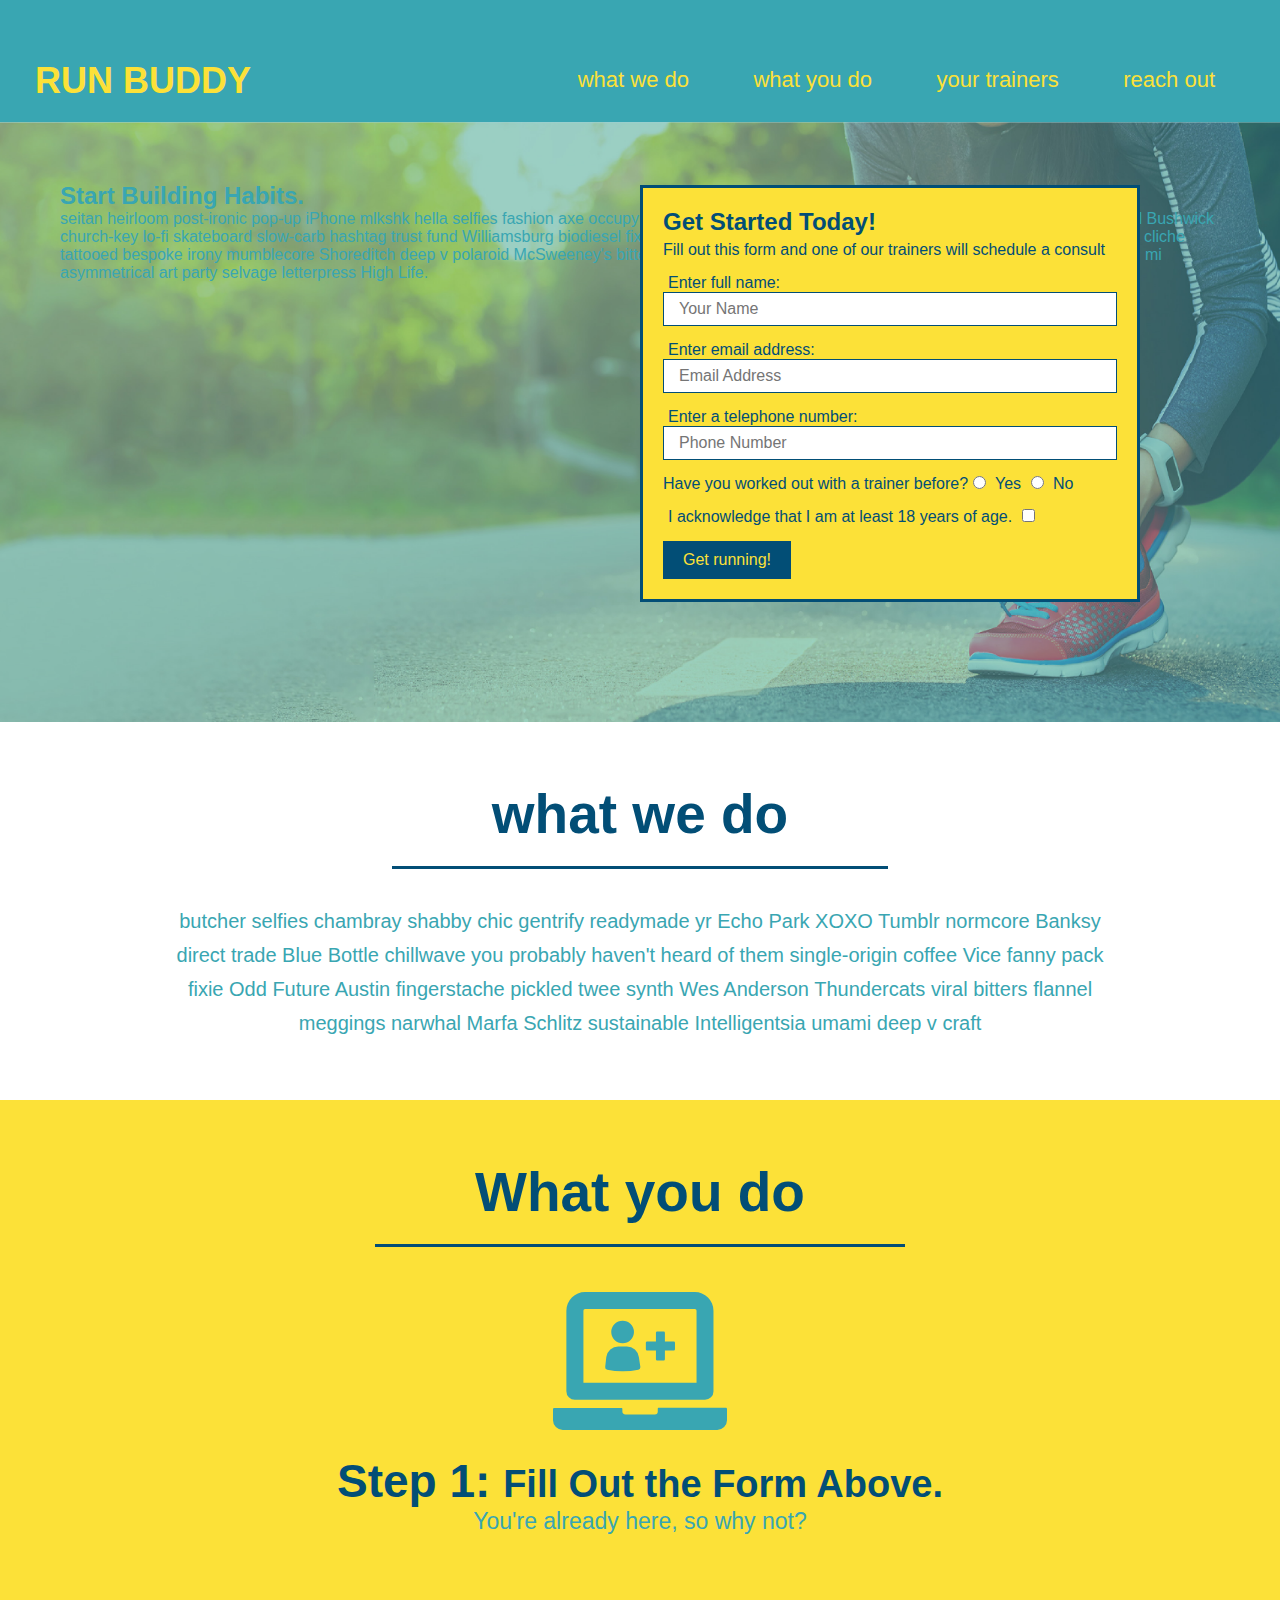
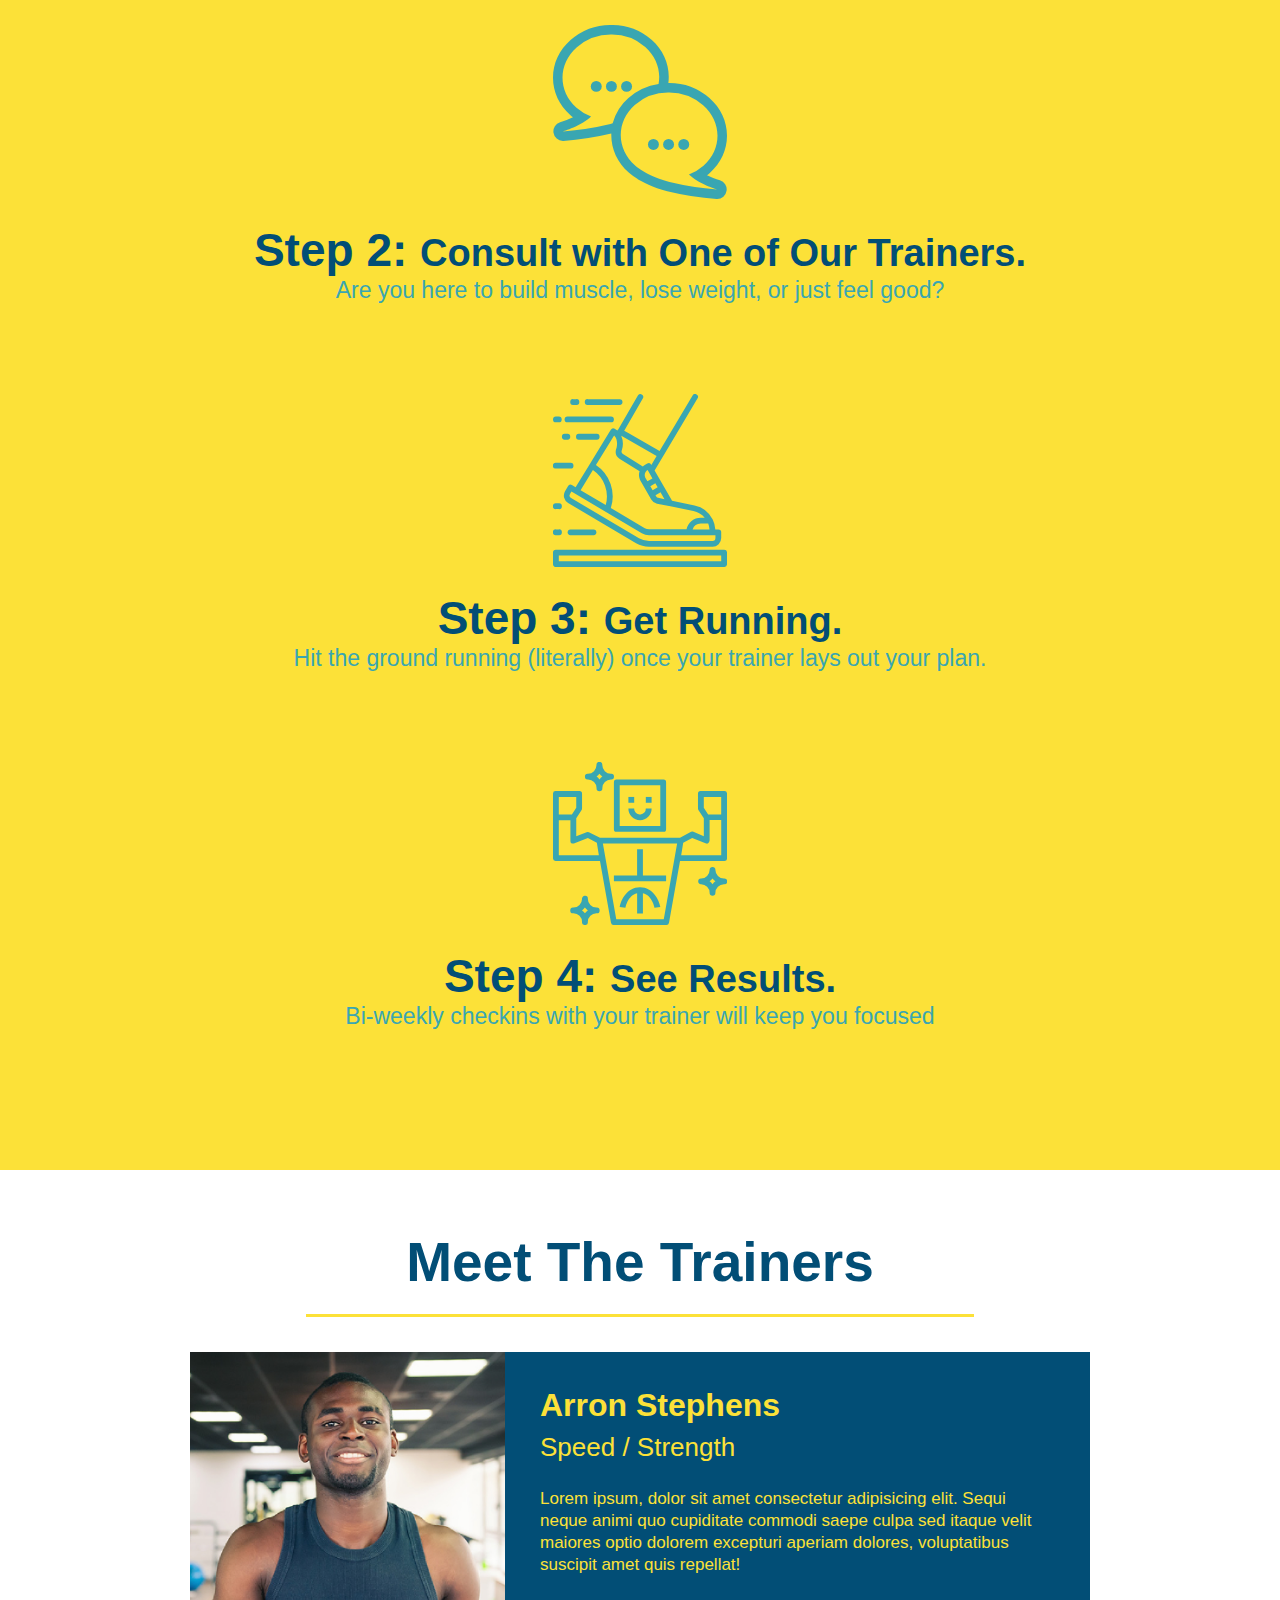
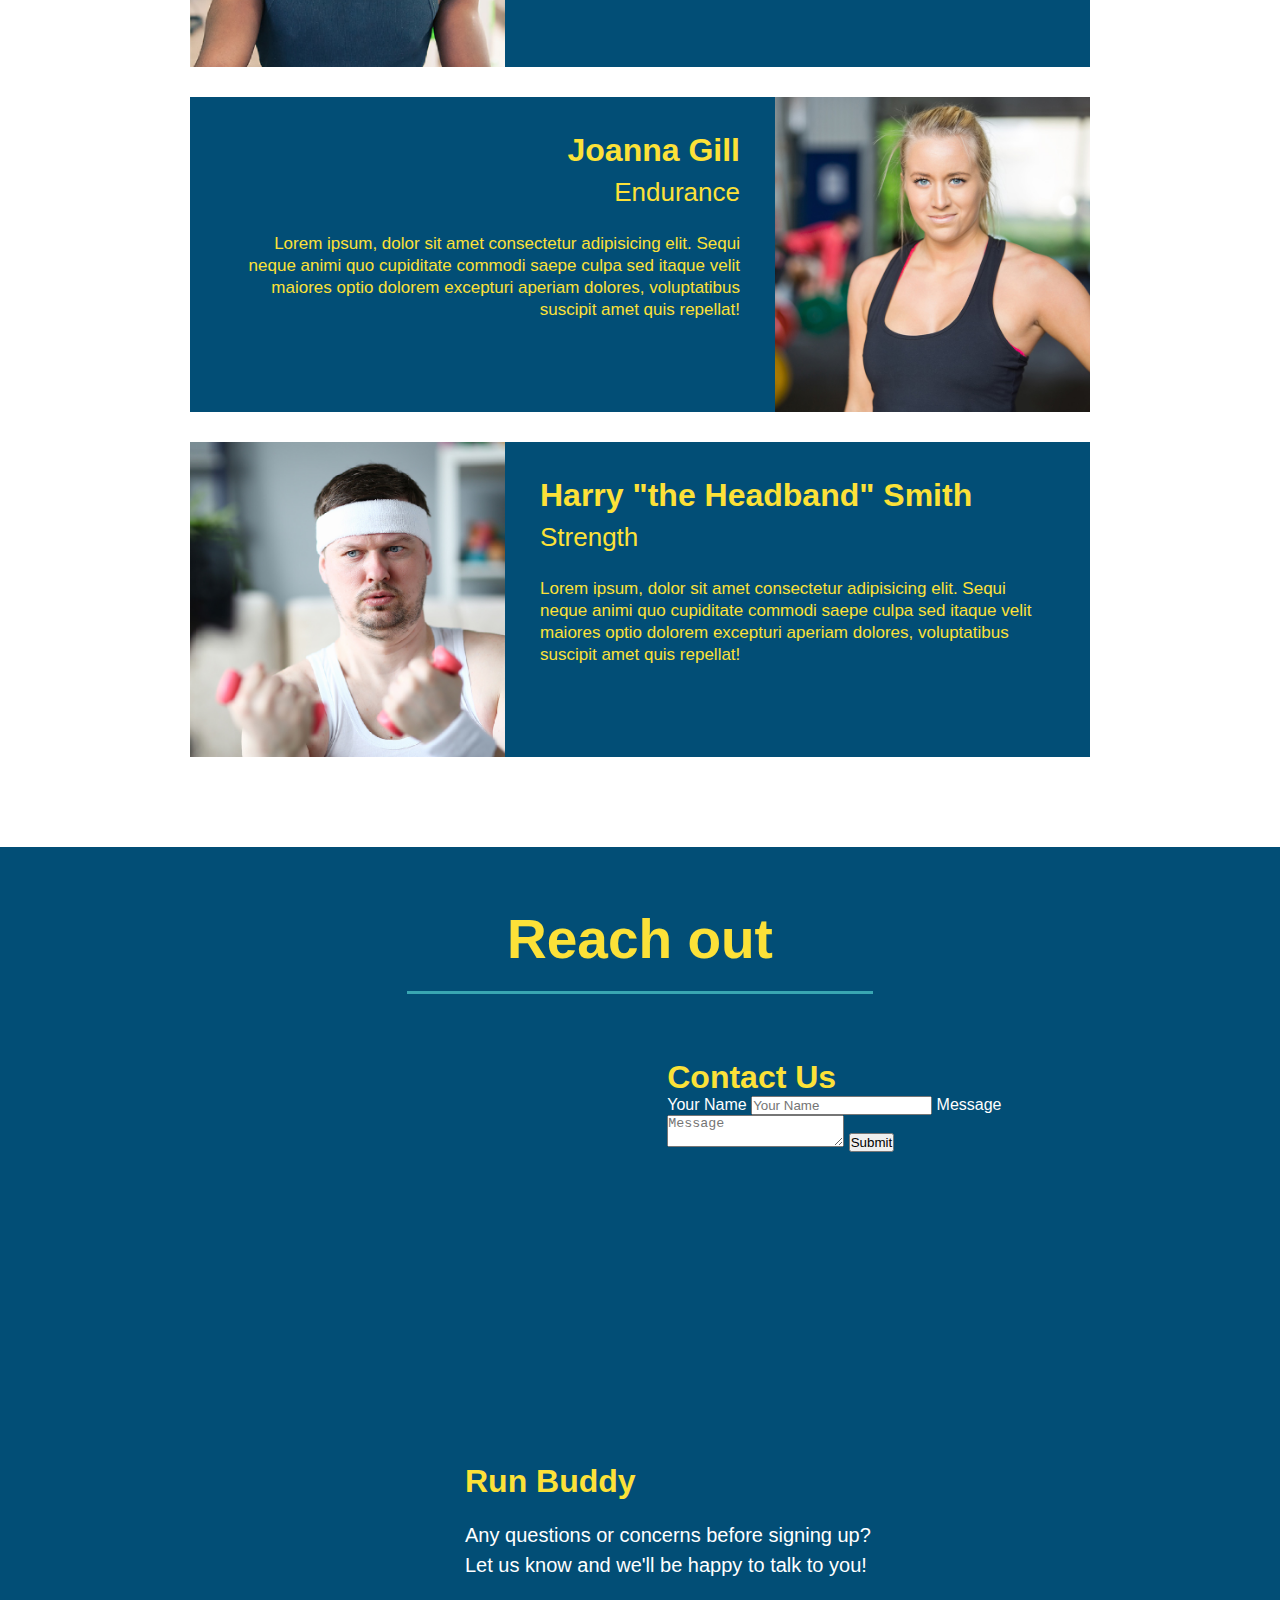
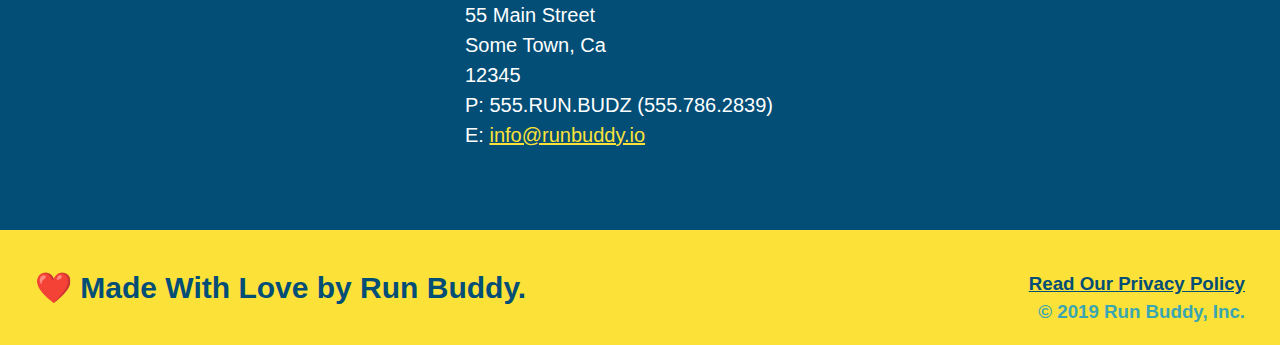
==== index.html @ bc2bbb68 "add contact form" ====
<!DOCTYPE html>
<html lang="en">
 <head>
  <meta charset="UTF-8" />
  <link rel="stylesheet" href="assets/style.css" />

  <header>
  <title>Run Buddy</title>

</header>

</head>
<body>
    
    <header>
<h1>
    <a href="/">RUN BUDDY </a>
</h1>
   <nav>
       <ul>
           <li>
               <a href="#what-we-do">what we do</a>
               </li>
               <li>
                   <a href="#what-you-do">what you do</a>
                 </li>

                 <li>
                     <a href="#your-trainers">your trainers</a>
                       </li>  
                <li>
                    <a href="#reach-out">reach out</a>
                </li>       
       </ul>    
   </nav>
     </header>
     <section class="hero">
      <div class="hero-cta">
        <h2>Start Building Habits.</h2>
        <p>
          seitan heirloom post-ironic pop-up iPhone mlkshk hella selfies fashion axe occupy readymade put a bird on it messenger bag Wes Anderson Schlitz plaid Bushwick church-key lo-fi skateboard slow-carb hashtag trust fund Williamsburg biodiesel fixie farm-to-table 8-bit banjo XOXO Banksy chillwave bicycle rights retro cliche tattooed bespoke irony mumblecore Shoreditch deep v polaroid McSweeney's bitters cray gentrify tofu Marfa you probably haven't heard of them yr banh mi asymmetrical art party selvage letterpress High Life.
        </p>
      </div>

        <div class="hero-form">

            <h2>Get Started Today!</h2>
            <p>Fill out this form and one of our trainers will schedule a consult</p>
            <form>
                <label for="name">Enter full name:</label>
                <input type="text" placeholder="Your Name" name="name" id="name" class="form-input" />
            
            
                <label for="email">Enter email address:</label>
                <input type="text" placeholder="Email Address" name="email" id="email"  class="form-input"/>
            
            
                <label for="phone">Enter a telephone number:</label>
                <input type="text" placeholder="Phone Number" name="phone" id="phone" class="form-input"/>

                <p >
                    Have you worked out with a trainer before?
                    <input type="radio" name="trainer-confirm" id="trainer-yes" />
                    <label for="trainer-yes">Yes</label>
                    <input type="radio" name="trainer-confirm" id="trainer-no" />
                    <label for="trainer-no">No</label>
                  </p>
                  <p>
         <label for="checkbox" >
                      I acknowledge that I am at least 18 years of age.
                    </label>
         <input type="checkbox" name="age-confirm" id="checkbox" />
                  </p>
         <button type="submit">
                    Get running!
                  </button>
            </form>
        </div>
    </section>

  
<section id="what-we-do" class="intro">
<h2 class="section-title primary border"> what we do </h2>
<p>
    butcher selfies chambray shabby chic gentrify readymade yr Echo Park XOXO Tumblr normcore Banksy direct trade Blue Bottle chillwave you probably haven't heard of them single-origin coffee Vice fanny pack fixie Odd Future Austin fingerstache pickled twee synth Wes Anderson Thundercats viral bitters flannel meggings narwhal Marfa Schlitz sustainable Intelligentsia umami deep v craft
</p>
</section>

<section id="what-you-do" class="steps">
    <h2 class="section-title secondary border"> What you do </h2>
    
    <div>
        <img src="./assets/images/step-1.svg" alt="" />
        <h3>Step 1: <span> Fill Out the Form Above.</span></h3>
        <p>You're already here, so why not?</p>
      </div>

      <div>
        <img src="./assets/images/step-2.svg" alt="" />
        <h3>Step 2: <span>Consult with One of Our Trainers.</span></h3>
        <p>Are you here to build muscle, lose weight, or just feel good?</p>
      </div>

      <div>
        <img src="./assets/images/step-3.svg" alt="" />
        <h3>Step 3: <span>Get Running.</span></h3>
        <p>Hit the ground running (literally) once your trainer lays out your plan.</p>
      </div>


  <div>
       <img src="./assets/images/step-4.svg" alt="" />
    <h3>Step 4: <span>See Results.</span></h3>
    <p>Bi-weekly checkins with your trainer will keep you focused</p>
  </div>
</section>


<section id="your-trainers" class="trainers">
    
    
    <h2 class="section-title primary-border">
        Meet The Trainers
    </h2>
    <article class="trainer">
        <img src="./assets/images/trainer-1.jpg" alt="Arron Stephens in his workout clothes, ready to pump iron" />

        <div class="trainer-bio text-left">
          <h3>Arron Stephens</h3>
          <h4>Speed / Strength</h4>
          <p>
            Lorem ipsum, dolor sit amet consectetur adipisicing elit. Sequi neque animi quo cupiditate commodi saepe culpa sed
            itaque velit maiores optio dolorem excepturi aperiam dolores, voluptatibus suscipit amet quis repellat!
          </p>
          </div>
          </article>

            <article class="trainer">
                <div class="trainer-bio text-right">
                  <h3>Joanna Gill</h3>
                  <h4>Endurance</h4>
                  <p>
                    Lorem ipsum, dolor sit amet consectetur adipisicing elit. Sequi neque animi quo cupiditate commodi saepe culpa sed
                    itaque velit maiores optio dolorem excepturi aperiam dolores, voluptatibus suscipit amet quis repellat!
                  </p>
                </div>
                <img src="./assets/images/trainer-2.jpg" alt="Joanna Gill cooling off after a workout" />
              </article>
              
            
              <article class="trainer">
                <img src="./assets/images/trainer-3.jpg" alt="Harry Smith wearing a headband and lifting comically small pink weights" />
                <div class="trainer-bio text-left">
                  <h3>Harry "the Headband" Smith</h3>
                  <h4>Strength</h4>
                  <p>
                    Lorem ipsum, dolor sit amet consectetur adipisicing elit. Sequi neque animi quo cupiditate commodi saepe culpa sed
                    itaque velit maiores optio dolorem excepturi aperiam dolores, voluptatibus suscipit amet quis repellat!
                  </p>
                  </div>
        
      </article>
</section>

<section id="reach-out" class="contact">
    <h2 class="section-title secondary-border">Reach out</h2>
        <div class="contact-info" >
   <iframe src="https://www.google.com/maps/embed?pb=!1m18!1m12!1m3!1d3372.7063864595375!2d-111.01045978504767!3d32.29287111582046!2m3!1f0!2f0!3f0!3m2!1i1024!2i768!4f13.1!3m3!1m2!1s0x86d6747a9bb03583%3A0x97a5b9256361f676!2s1942%20W%20Katie%20Ln%2C%20Tucson%2C%20AZ%2085705!5e0!3m2!1sen!2sus!4v1643051842126!5m2!1sen!2sus" 




       width="600" 
       height="450" 
       style="border:0;" 
       allowfullscreen="" 
       loading="lazy">
    </iframe>
    <div class="contact-form">
      <h3>Contact Us</h3>
      <form>
         <label for="contact-name">Your Name</label>
         <input type="text" id="contact-name" placeholder="Your Name" />
    
         <label for="contact-message">Message</label>
         <textarea id="contact-message" placeholder="Message"></textarea>
    
         <button type="submit">Submit</button>
        </form>
        </div>


<div>
  <h3>Run Buddy</h3>
  <p>
    Any questions or concerns before signing up?
    <br />
    Let us know and we'll be happy to talk to you!
  </p>
  <address>
    55 Main Street <br/>
    Some Town, Ca <br/>
    12345<br />
    P: 555.RUN.BUDZ (555.786.2839)<br/>
    E: <a href="mailto:info@runbuddy.io">info@runbuddy.io</a>
  </address>
</div>
      </div>
    
</section>

<footer>
    <h3>
        <div>
            <a href="./privacy-policy.html">Read Our Privacy Policy</a><br />
            &copy; 2019 Run Buddy, Inc.
          </div> 
          </h3>
          <h2>
        ❤️ Made With Love by Run Buddy.
        </h2>
</footer>
</body>
</html>
---- assets/style.css ----
* {
  margin: 0;
  padding: 0;
  box-sizing: border-box;
}
  
  
  body {
    
    color: #39a6b2;
    font-family: Helvetica, Arial, sans-serif;
  }
  header {
    padding: 20px 35px;
    background-color: #39a6b2;
  }
  header h1 {
    font-weight: bold;
    font-size: 36px;
    color: #fce138;
    margin: 0;
    display: inline;

  }
  
  header a {
    color: #fce138;
  }
  header a {
    text-decoration: none;
    color: #fce138;
  }
  header nav {
    float: right;
    margin: 7px 0;
  }
  header nav ul li {
    display: inline;
  }
  header nav ul li a {
    margin: 0 30px;
    font-weight: lighter;
    font-size: 22px;
  }
  footer {
    background: #fce138;
    width: 100%;
    padding: 40px 35px;
  }
  footer h2 {
    display: inline;
    color: #024e76;
    font-size: 30px;
    margin: 0;
  }
  footer div {
    float: right;
    line-height: 1.5;
    text-align: right;
  }
  footer a {
    color: #024e76;
  }
  section {
    padding: 60px;
    
  }
  .hero {
    background-image: url("./images/hero-bg.jpeg");
    height: 600px;
    background-size: cover;
    background-position: center;
    position: relative;
  }
  .hero-form {
    background-color: #fce138;
    padding: 20px;
    width: 500px;
    color: #024e76;
    
    border-style: solid;
    border-width: 3px;
    border-color: #024e76;
    
  }

  .hero-form {
    border: 3px solid #024e76;
    background-color: #fce138;
    padding: 20px;
    width: 500px;
    color: #024e76;
    position: absolute;
    bottom: 120px;
    right: 140px;
   
  }

  .hero-form h3 {
    font-size: 24px;
    margin: 0;
  }
  
  .hero-form p {
    margin: 5px 0 15px 0;
  }
  .form-input {
    border: 1px solid #024e76;
    display: block;
    padding: 7px 15px;
    font-size: 16px;
    color: #024e76;
    width: 100%;
    margin-bottom: 15px;
  }
  .hero-form label {
    margin: 0 5px;
  }
  .hero-form button {
    color: #fce138;
    background-color: #024e76;
    border: none;
    padding: 10px 20px;
    font-size: 16px;
  }
.intro {
  text-align: center;
}
.section-title {
  font-size: 55px;
  color: #024e76;
  margin-bottom: 35px;
  padding: 0 100px 20px 100px;
  display: inline-block;
  border-bottom: 3px solid;
}

.primary-border {
  border-color: #fce138;
}

.secondary-border {
  border-color: #39a6b2;
}
.intro p {
  line-height: 1.7;
  color: #39a6b2;
  width: 80%;
  font-size: 20px;
  margin: 0 auto;
}
.steps {
  text-align: center;
  background: #fce138;
}
.steps div {
  margin-bottom: 80px;
}

.steps img {
  width: 15%;
  margin: 10px 0;
}

.steps h3 {
  color: #024e76;
  font-size: 46px;
  margin-top: 10px;
}

.steps p {
  color: #39a6b2;
  font-size: 23px;
}
.steps span {
  font-size: 38px;
}

.trainers {
  text-align: center;
}

.trainer {
  width: 900px;
  margin: 0 auto 30px auto;
  background: #024e76;
  color: #fce138;
  overflow: auto;
}
.trainer img {
  width: 35%;
  float: left;
}

.trainer-bio {
  padding: 35px;
  float: left;
  width: 65%;
}

.text-left {
  text-align: left;
}

.text-right {
  text-align: right;
}
.trainer-bio h3 {
  font-size: 32px;
  margin-bottom: 8px;
}

.trainer-bio h4 {
  font-weight: lighter;
  font-size: 26px;
  margin-bottom: 25px;
}

.trainer-bio p {
  font-size: 17px;
  line-height: 1.3;
}
.contact {
  text-align: center;
  background: #024e76;
}
.contact h2 {
  color: #fce138;
}
.contact-info iframe {
  width: 400px;
  height: 400px;
}
.contact-info div {
  width: 410px;
  display: inline-block;
  vertical-align: top;
  text-align: left;
  margin: 30px 0 0 60px;
  color: white;
}




.contact-info h3 {
  color: #fce138;
  font-size: 32px;
}

.contact-info p, .contact-info address {
  margin: 20px 0;
  line-height: 1.5;
  font-size: 20px;
  font-style: normal;
}

.contact-info a {
  color: #fce138;
}
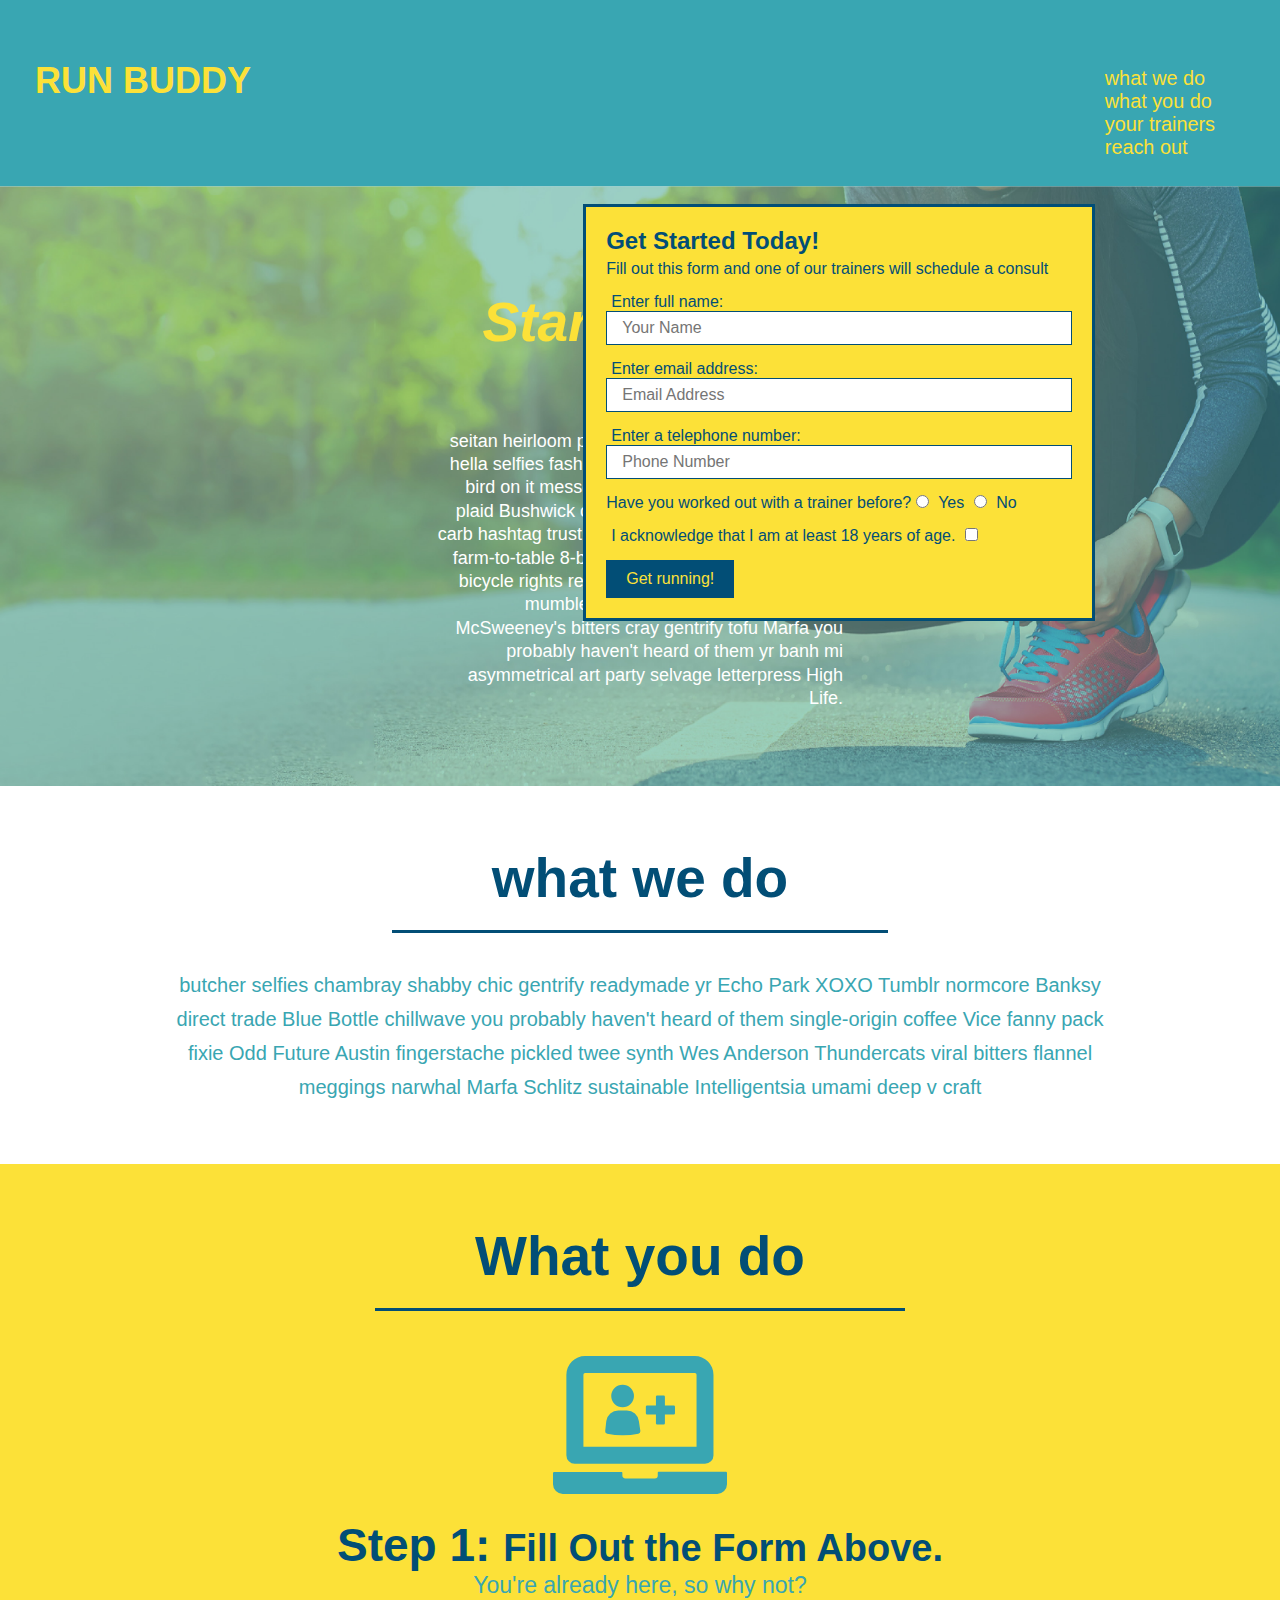
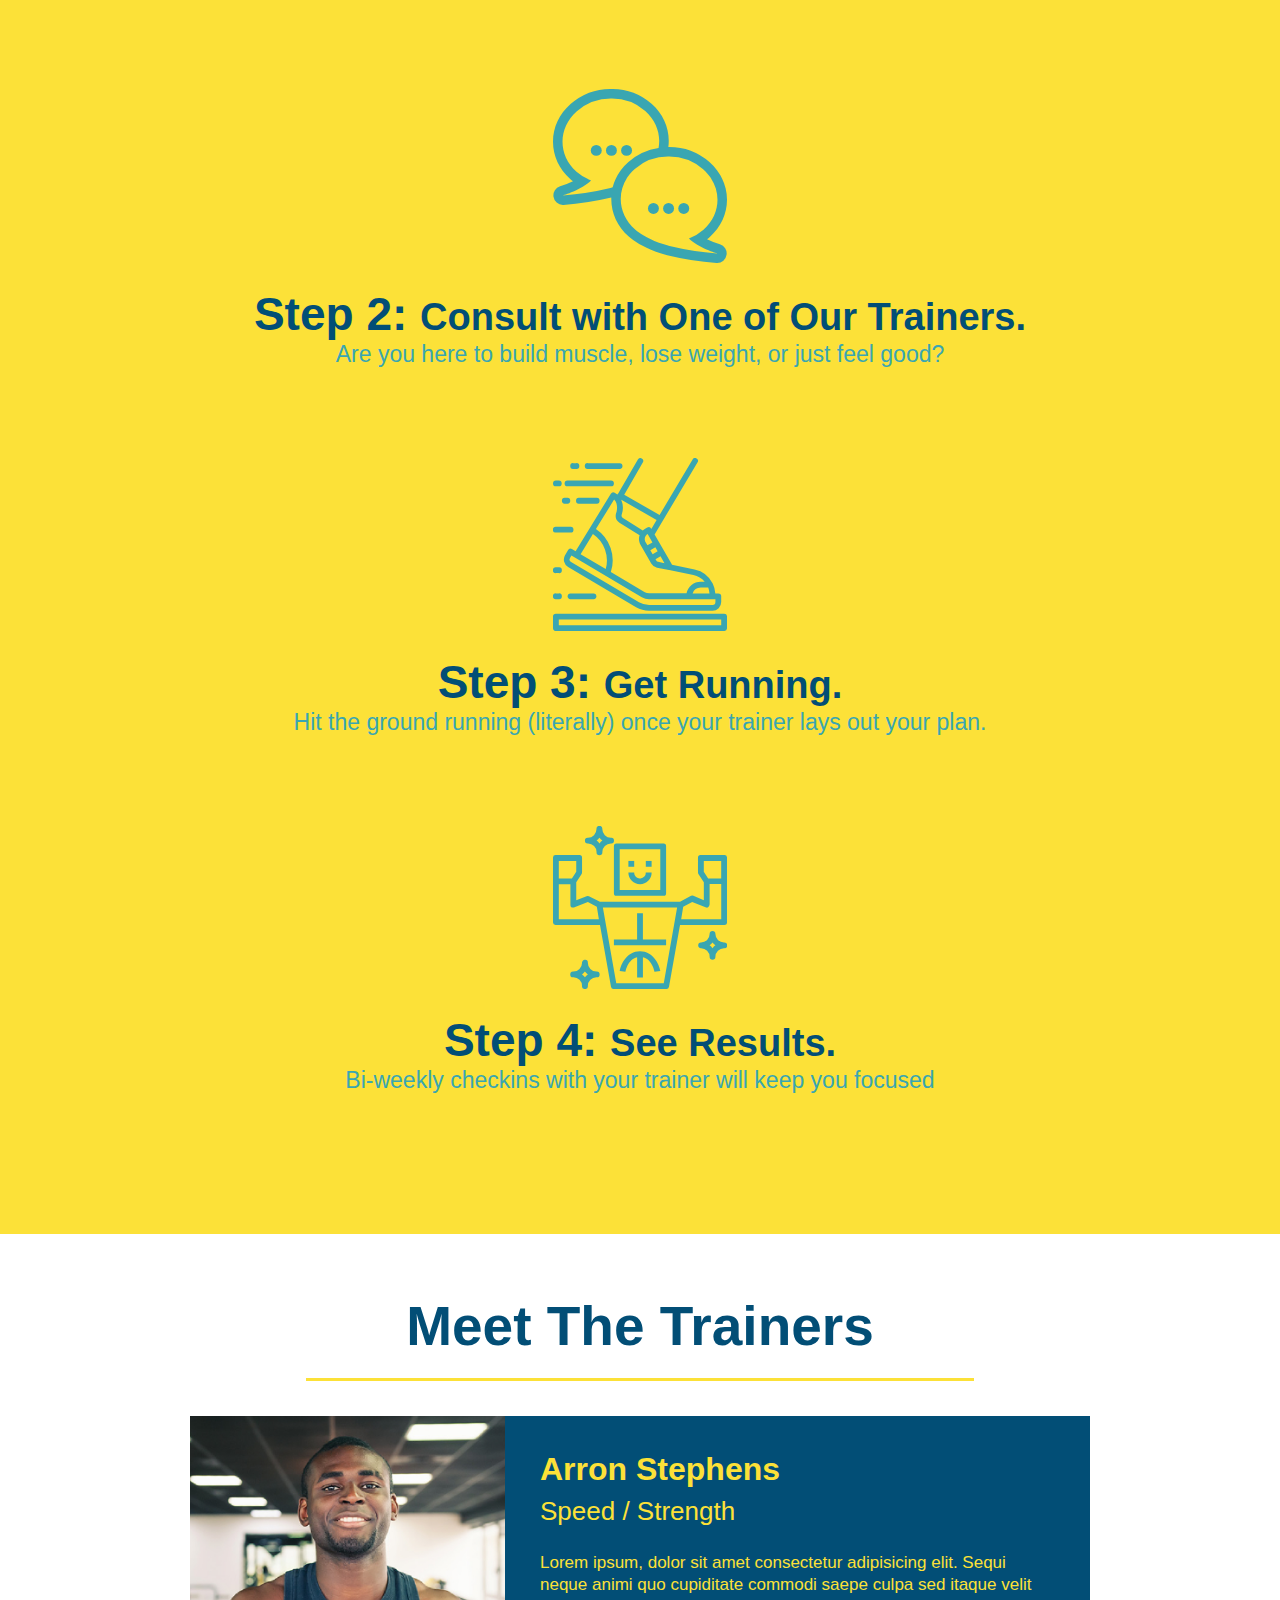
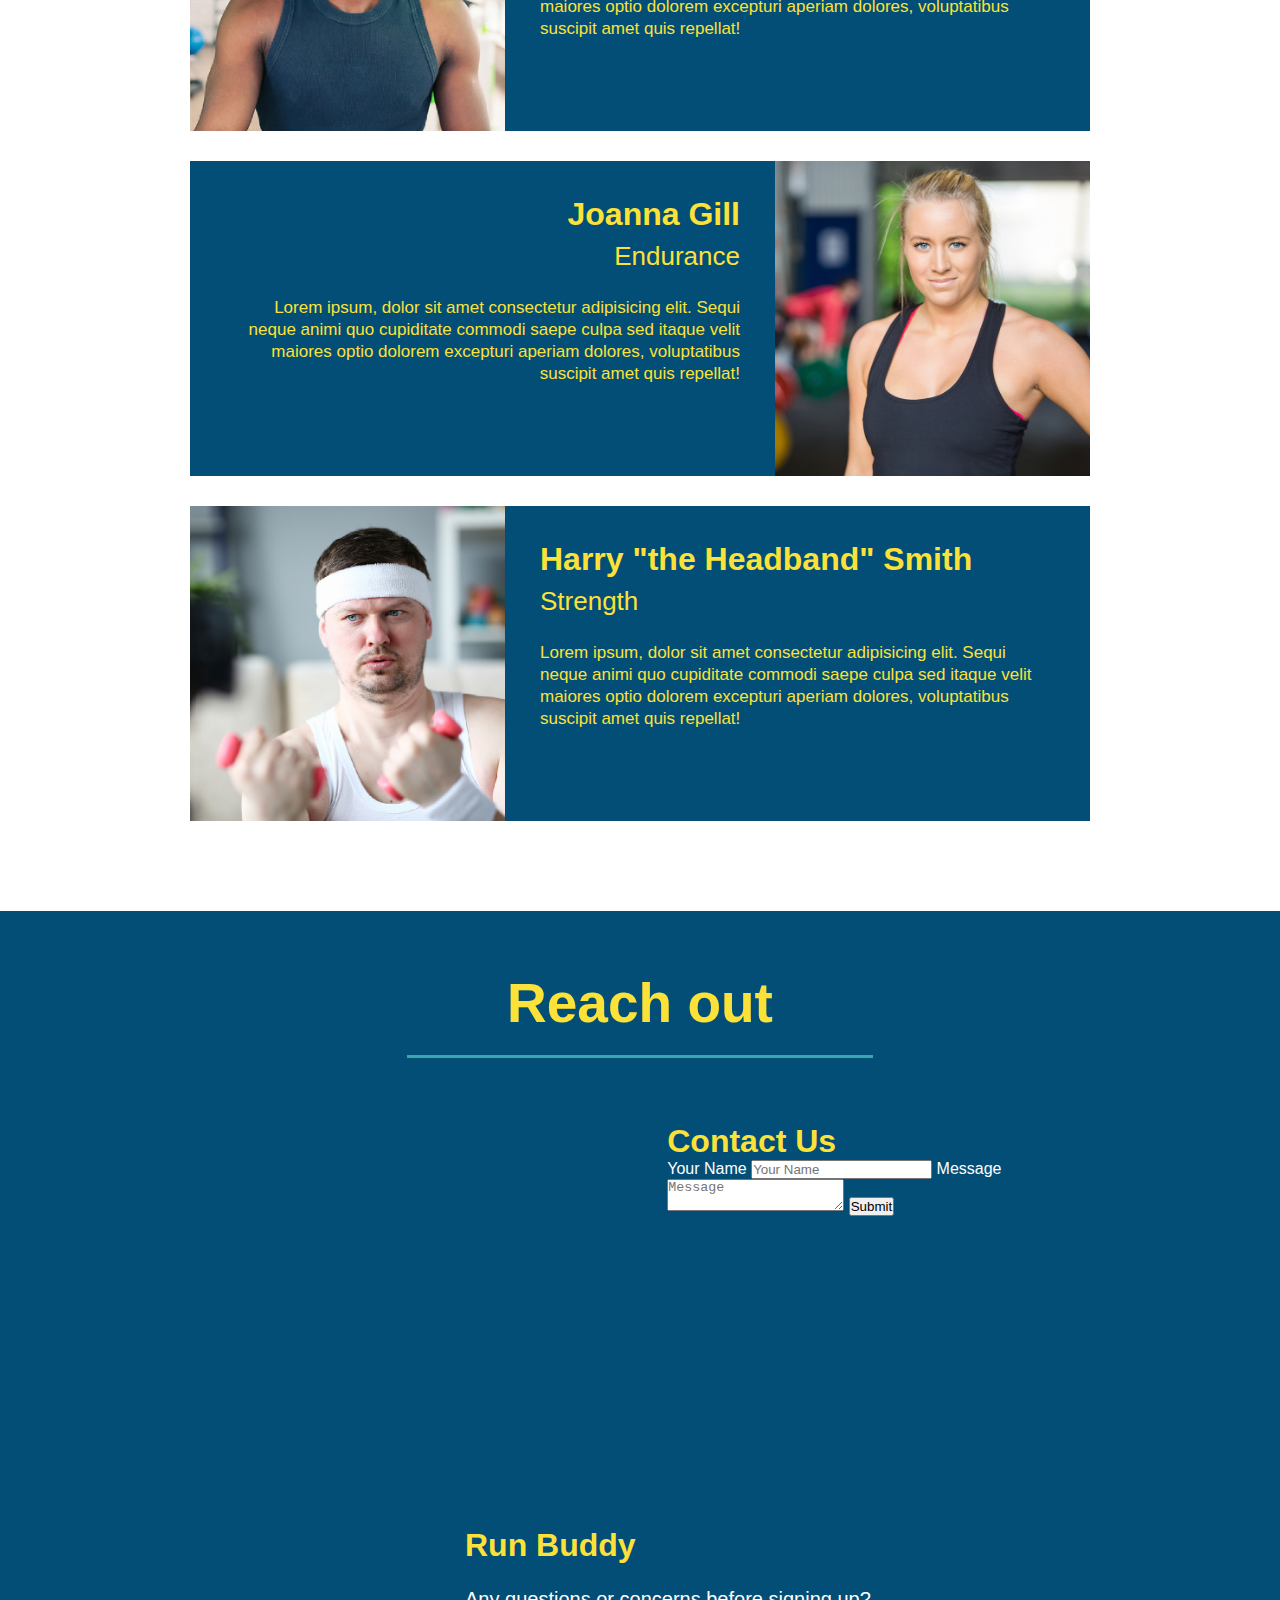
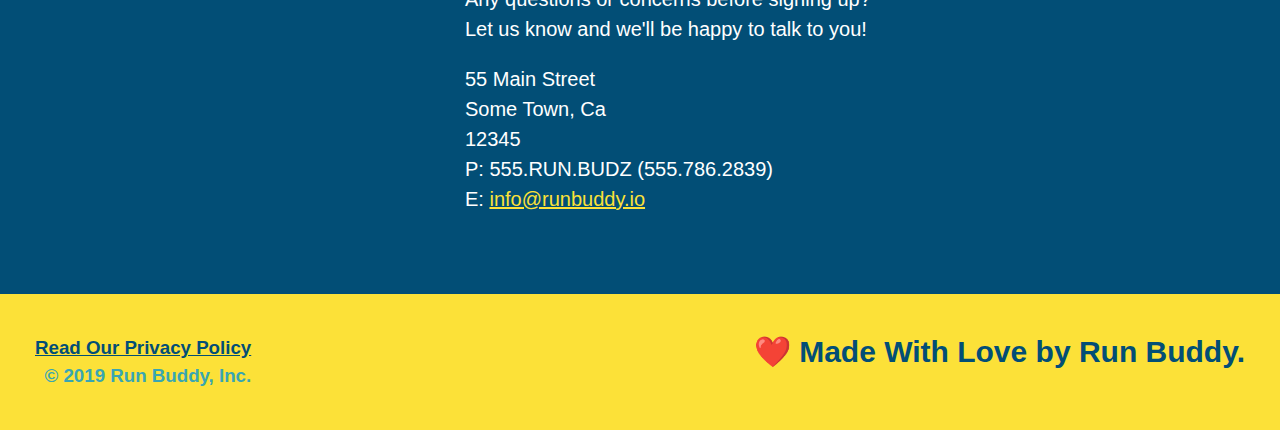
==== commit 86d464e7: "add flexbox to hero" ====
--- a/index.html
+++ b/index.html
@@ -33,6 +33,7 @@
                 </li>       
        </ul>    
    </nav>
+   
      </header>
      <section class="hero">
       <div class="hero-cta">
@@ -214,11 +215,12 @@
         <div>
             <a href="./privacy-policy.html">Read Our Privacy Policy</a><br />
             &copy; 2019 Run Buddy, Inc.
-          </div> 
+          
           </h3>
           <h2>
         ❤️ Made With Love by Run Buddy.
         </h2>
+      </div>
 </footer>
 </body>
 </html>
--- a/assets/style.css
+++ b/assets/style.css
@@ -11,15 +11,20 @@
     font-family: Helvetica, Arial, sans-serif;
   }
   header {
+    display: flex;
     padding: 20px 35px;
     background-color: #39a6b2;
+    justify-content: space-between;
+    flex-wrap: wrap;
+
+
   }
   header h1 {
+display: flex;
     font-weight: bold;
+    margin: 0;
     font-size: 36px;
     color: #fce138;
-    margin: 0;
-    display: inline;
 
   }
   
@@ -31,30 +36,38 @@
     color: #fce138;
   }
   header nav {
-    float: right;
     margin: 7px 0;
+  
   }
   header nav ul li {
-    display: inline;
+    display: flex;
+    flex-wrap: wrap;
+    justify-content: space-between;
+    align-items: center;
+    list-style: none;
+    
   }
   header nav ul li a {
     margin: 0 30px;
     font-weight: lighter;
-    font-size: 22px;
+    font-size: 1.55vw;
   }
   footer {
+    display: flex;
+    justify-content: space-between;
+    flex-wrap: wrap;
     background: #fce138;
     width: 100%;
     padding: 40px 35px;
   }
   footer h2 {
-    display: inline;
+
     color: #024e76;
     font-size: 30px;
     margin: 0;
   }
   footer div {
-    float: right;
+
     line-height: 1.5;
     text-align: right;
   }
@@ -66,6 +79,9 @@
     
   }
   .hero {
+    display: flex;
+    justify-content: center;
+    flex-wrap: wrap;
     background-image: url("./images/hero-bg.jpeg");
     height: 600px;
     background-size: cover;
@@ -88,7 +104,8 @@
     border: 3px solid #024e76;
     background-color: #fce138;
     padding: 20px;
-    width: 500px;
+    width: 40%;
+    margin: 3.5%;
     color: #024e76;
     position: absolute;
     bottom: 120px;
@@ -122,6 +139,21 @@
     border: none;
     padding: 10px 20px;
     font-size: 16px;
+  }
+
+
+  .hero-cta {
+    width: 35%;
+    text-align: right;
+    margin: 3.5%;
+    color: #fff;
+    font-size: 18px;
+    line-height: 1.3;
+  }
+  .hero-cta h2 {
+    font-style: italic;
+    font-size: 55px;
+    color: #fce138;
   }
 .intro {
   text-align: center;
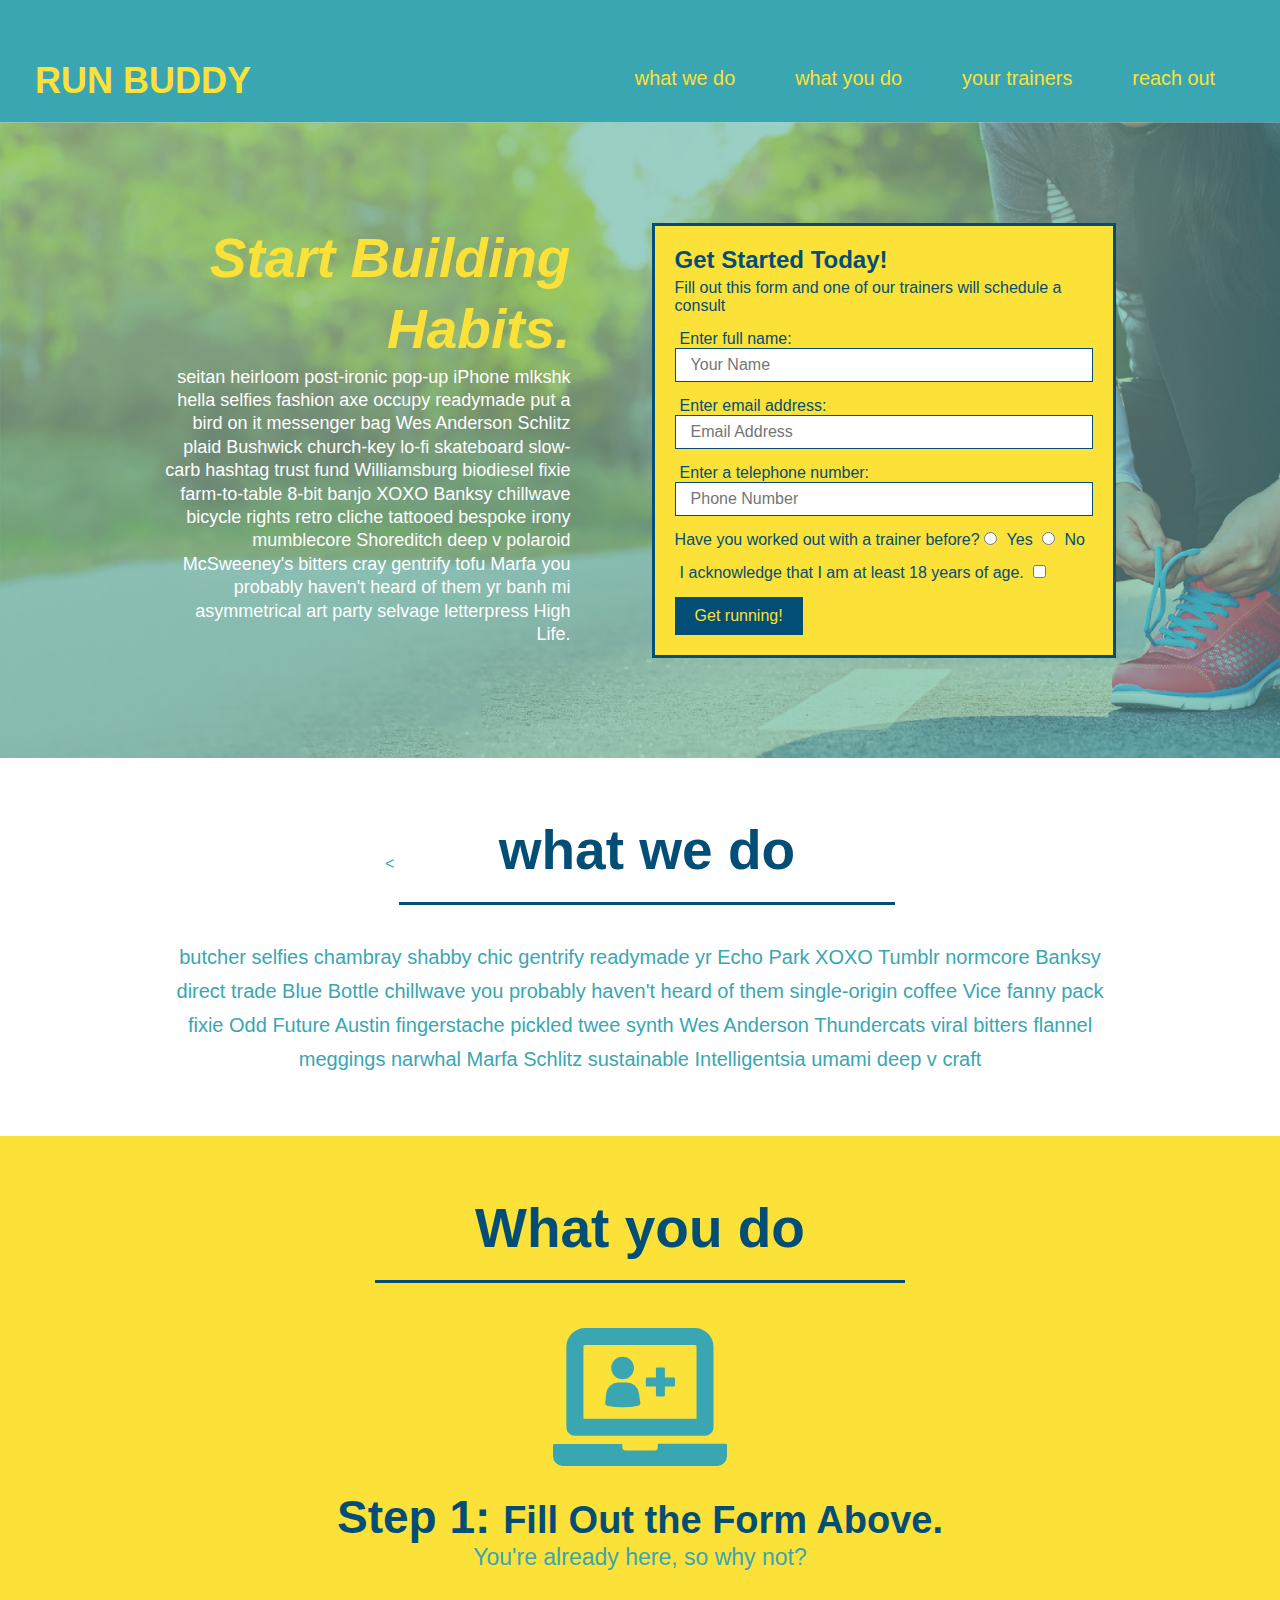
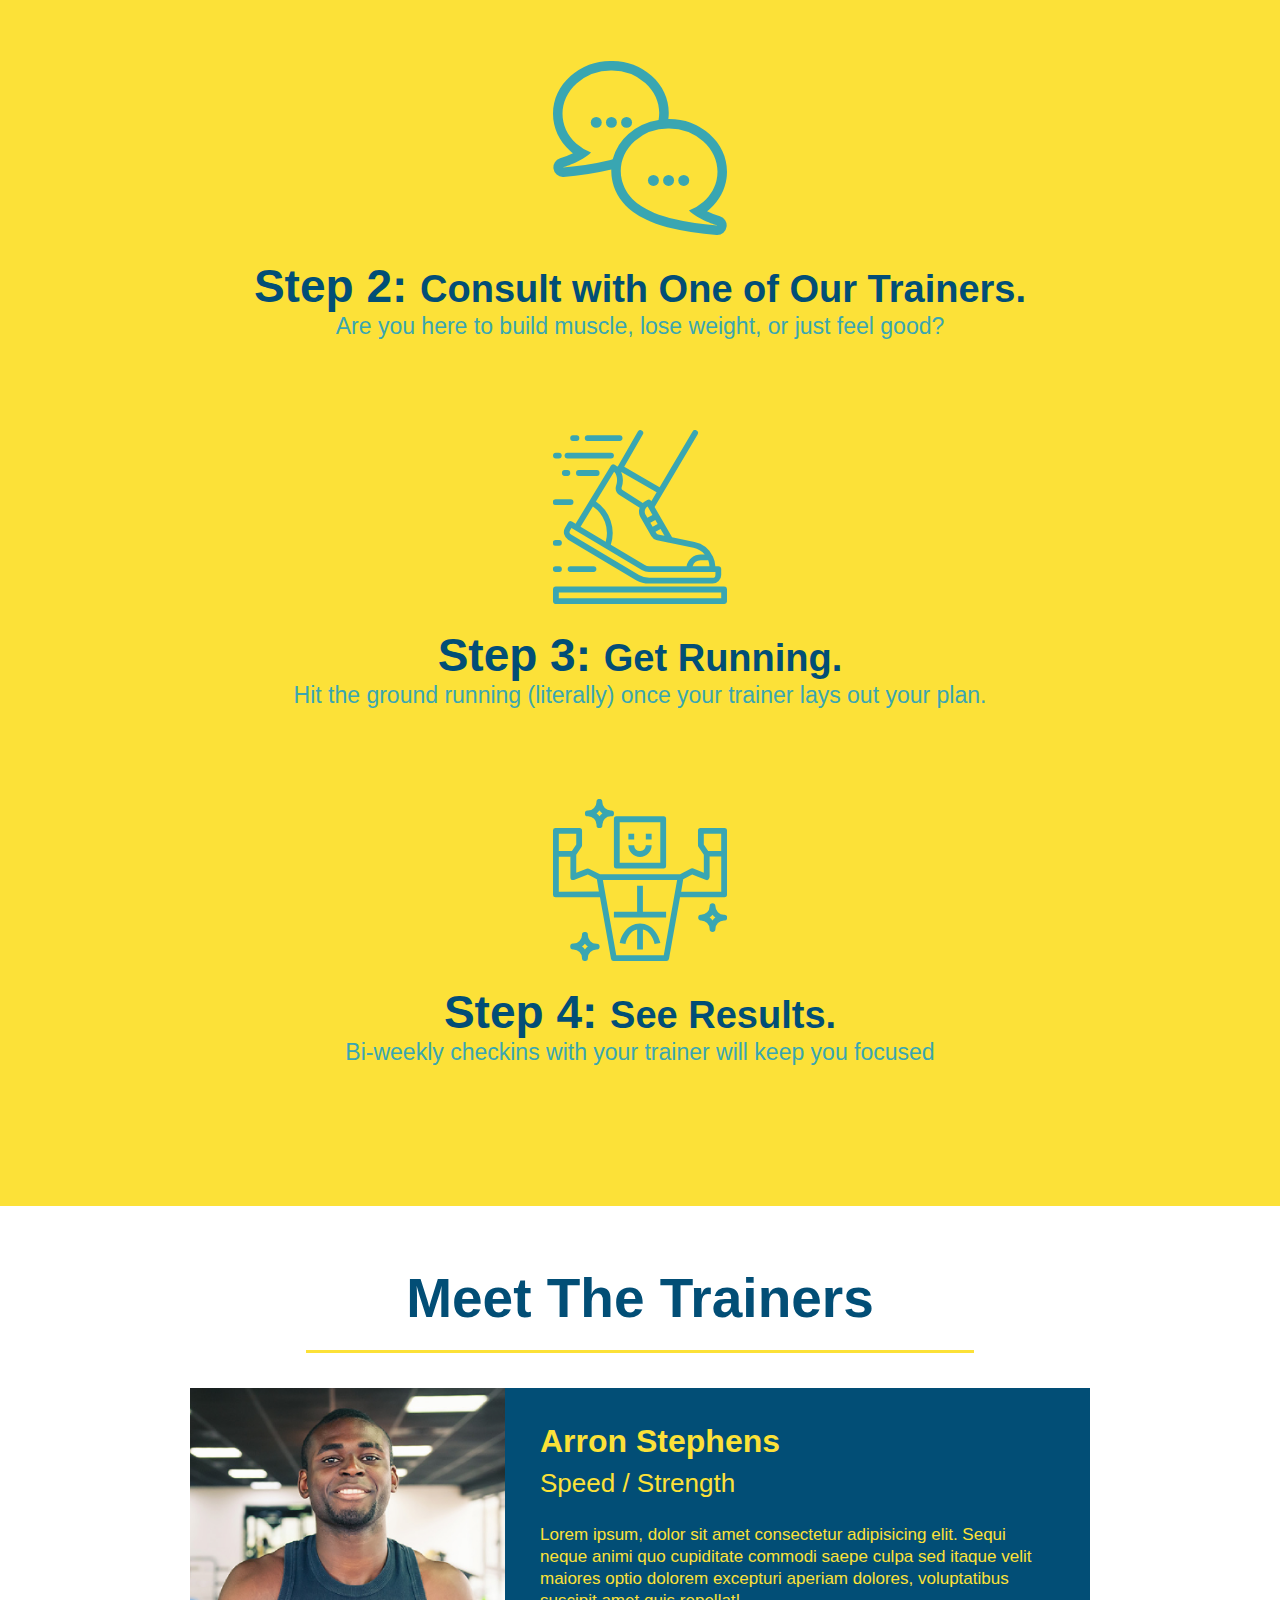
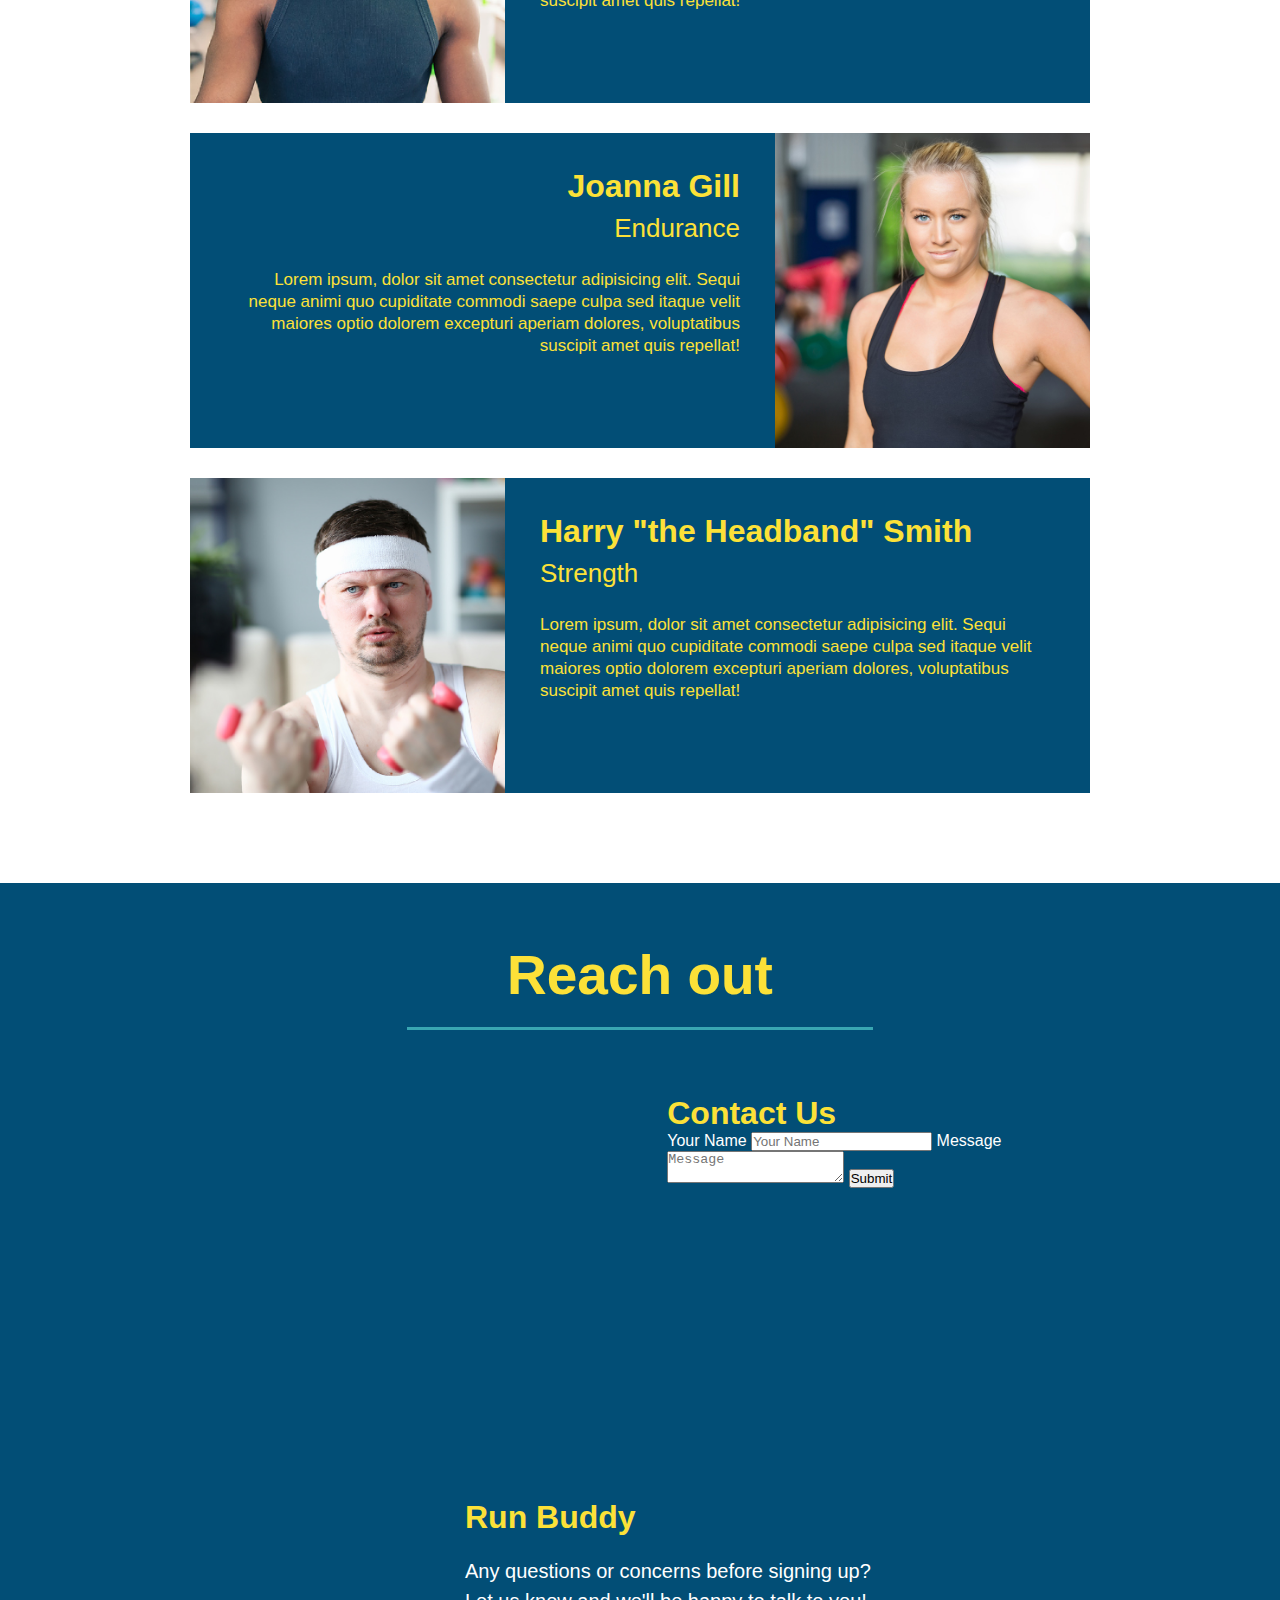
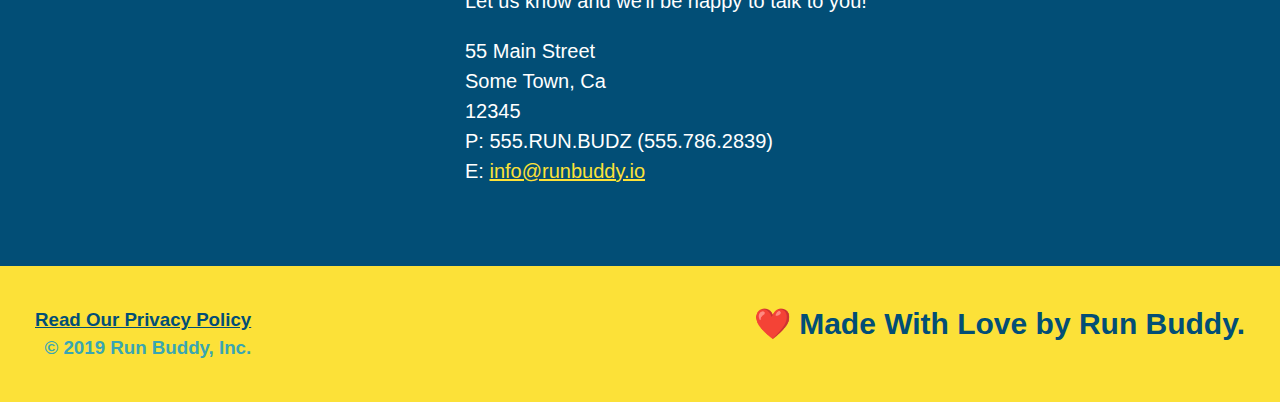
==== commit ac44e89c: "add flexbox to hero" ====
--- a/index.html
+++ b/index.html
@@ -81,7 +81,10 @@
 
   
 <section id="what-we-do" class="intro">
-<h2 class="section-title primary border"> what we do </h2>
+  <div class="flex-row"><
+<h2 class="section-title primary border"> what we do 
+</h2>
+</div>
 <p>
     butcher selfies chambray shabby chic gentrify readymade yr Echo Park XOXO Tumblr normcore Banksy direct trade Blue Bottle chillwave you probably haven't heard of them single-origin coffee Vice fanny pack fixie Odd Future Austin fingerstache pickled twee synth Wes Anderson Thundercats viral bitters flannel meggings narwhal Marfa Schlitz sustainable Intelligentsia umami deep v craft
 </p>
--- a/assets/style.css
+++ b/assets/style.css
@@ -20,7 +20,7 @@
 
   }
   header h1 {
-display: flex;
+
     font-weight: bold;
     margin: 0;
     font-size: 36px;
@@ -39,7 +39,7 @@
     margin: 7px 0;
   
   }
-  header nav ul li {
+  header nav ul {
     display: flex;
     flex-wrap: wrap;
     justify-content: space-between;
@@ -83,15 +83,13 @@
     justify-content: center;
     flex-wrap: wrap;
     background-image: url("./images/hero-bg.jpeg");
-    height: 600px;
     background-size: cover;
-    background-position: center;
-    position: relative;
+
   }
   .hero-form {
     background-color: #fce138;
     padding: 20px;
-    width: 500px;
+
     color: #024e76;
     
     border-style: solid;
@@ -104,12 +102,10 @@
     border: 3px solid #024e76;
     background-color: #fce138;
     padding: 20px;
-    width: 40%;
     margin: 3.5%;
     color: #024e76;
-    position: absolute;
-    bottom: 120px;
-    right: 140px;
+   width: 40%;
+   margin: 3.5%;
    
   }
 
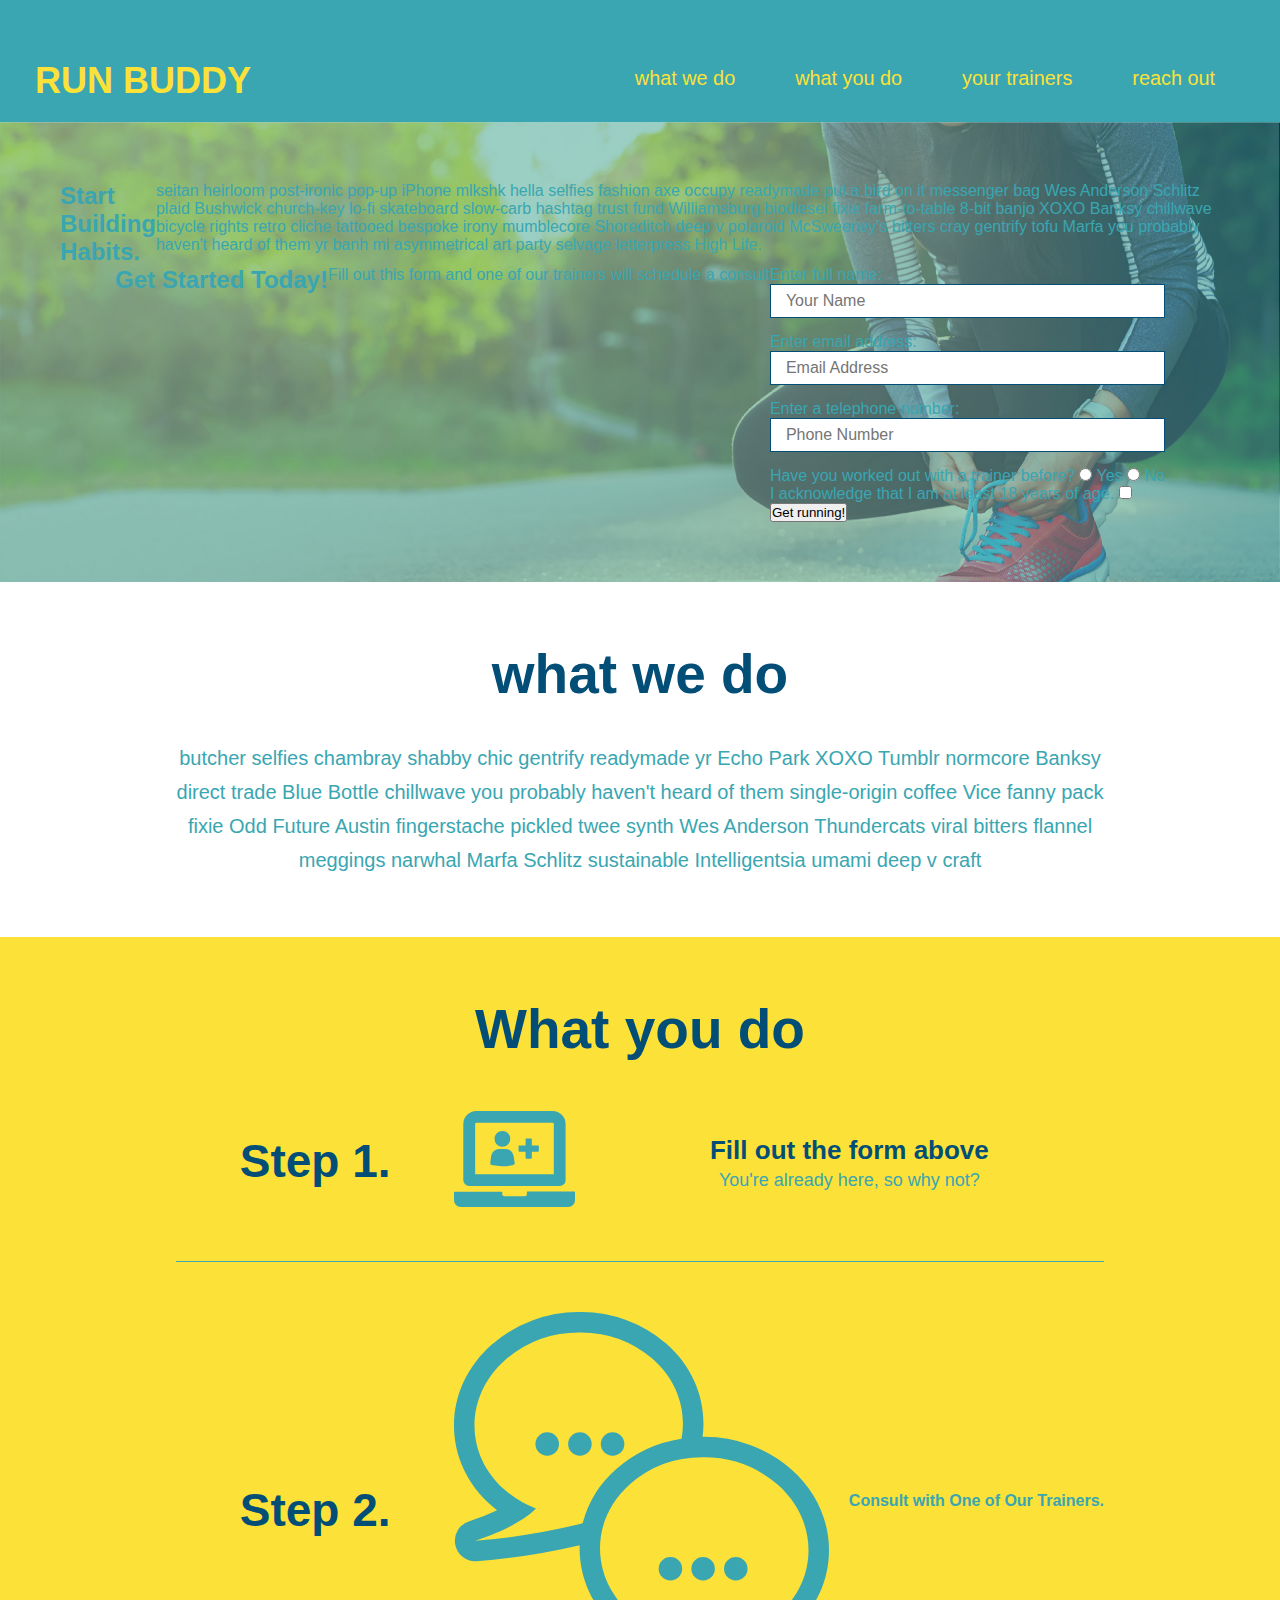
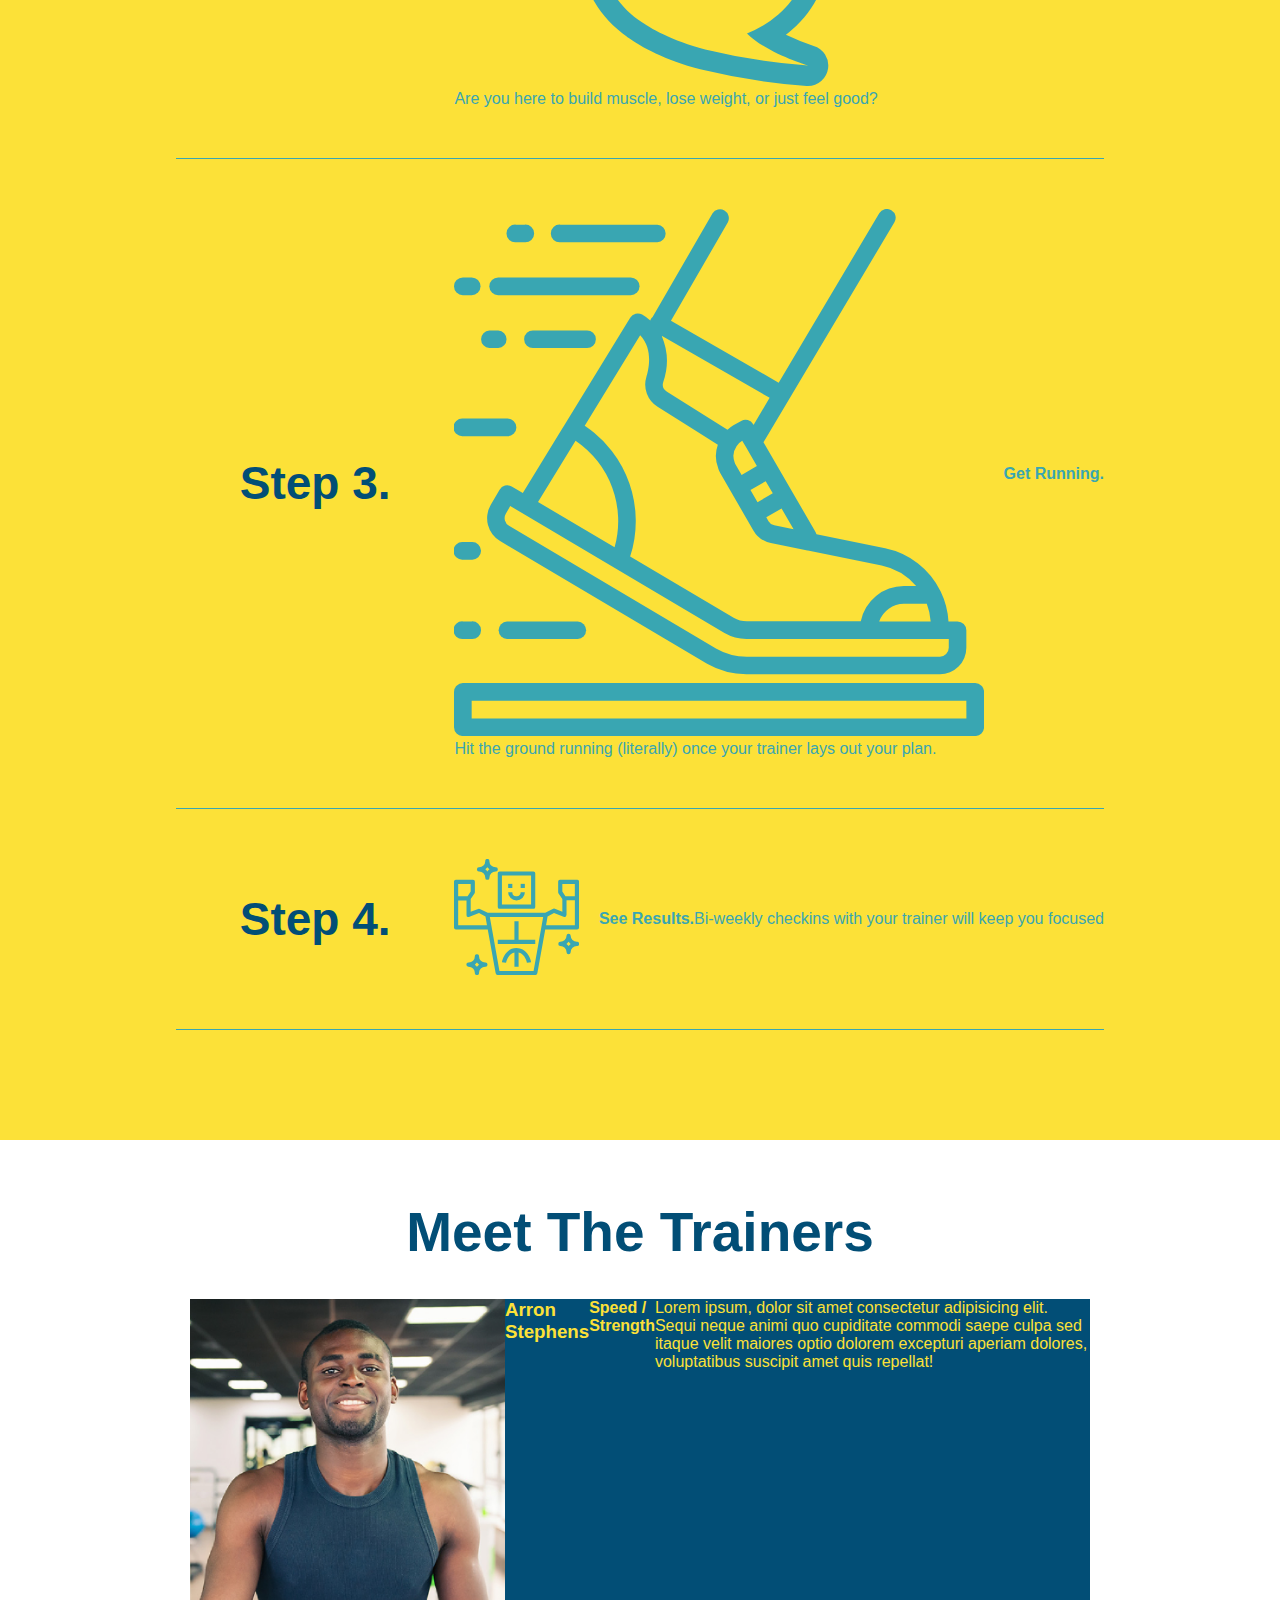
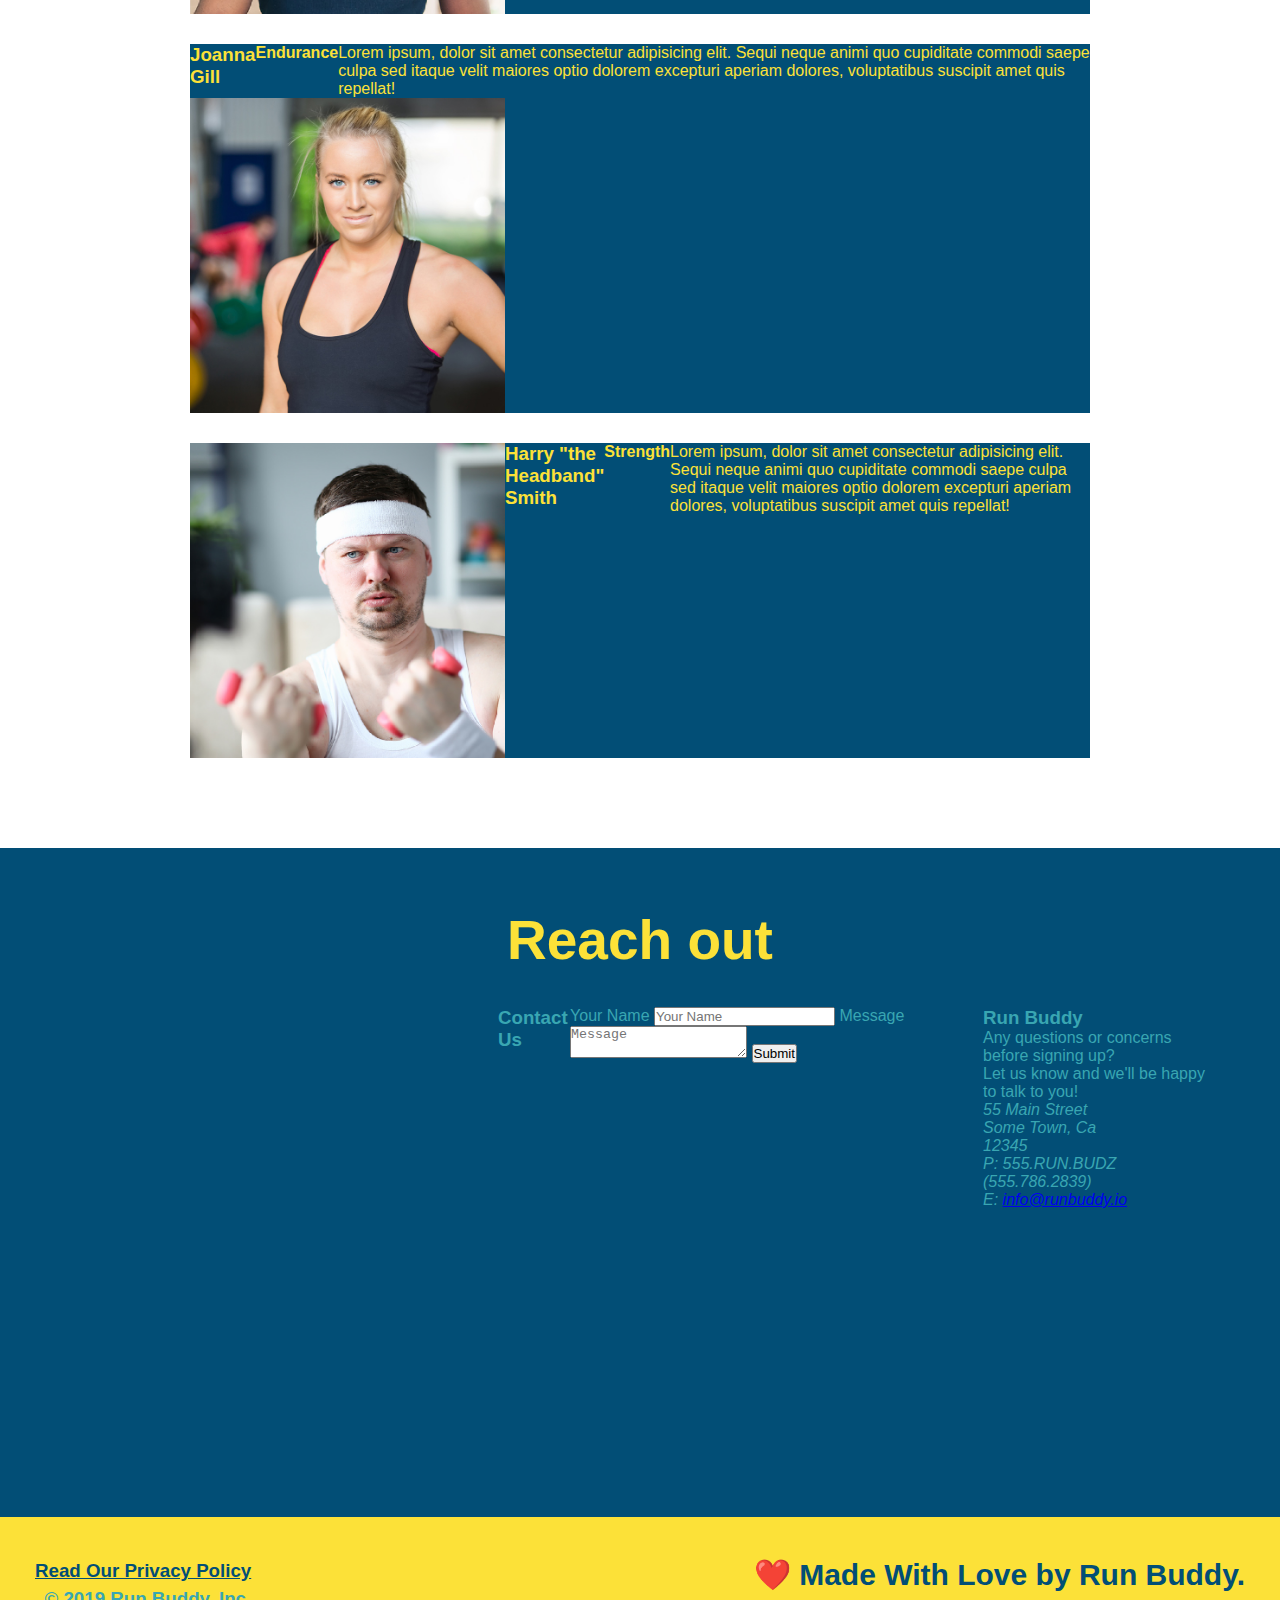
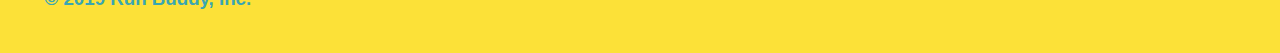
==== commit a1c072a0: "add flexbox to the steps" ====
--- a/index.html
+++ b/index.html
@@ -36,14 +36,14 @@
    
      </header>
      <section class="hero">
-      <div class="hero-cta">
+      <div class="flex-row">
         <h2>Start Building Habits.</h2>
         <p>
           seitan heirloom post-ironic pop-up iPhone mlkshk hella selfies fashion axe occupy readymade put a bird on it messenger bag Wes Anderson Schlitz plaid Bushwick church-key lo-fi skateboard slow-carb hashtag trust fund Williamsburg biodiesel fixie farm-to-table 8-bit banjo XOXO Banksy chillwave bicycle rights retro cliche tattooed bespoke irony mumblecore Shoreditch deep v polaroid McSweeney's bitters cray gentrify tofu Marfa you probably haven't heard of them yr banh mi asymmetrical art party selvage letterpress High Life.
         </p>
       </div>
 
-        <div class="hero-form">
+        <div class="flex-row">
 
             <h2>Get Started Today!</h2>
             <p>Fill out this form and one of our trainers will schedule a consult</p>
@@ -81,41 +81,66 @@
 
   
 <section id="what-we-do" class="intro">
-  <div class="flex-row"><
 <h2 class="section-title primary border"> what we do 
 </h2>
-</div>
+<div class="flex-row">
 <p>
     butcher selfies chambray shabby chic gentrify readymade yr Echo Park XOXO Tumblr normcore Banksy direct trade Blue Bottle chillwave you probably haven't heard of them single-origin coffee Vice fanny pack fixie Odd Future Austin fingerstache pickled twee synth Wes Anderson Thundercats viral bitters flannel meggings narwhal Marfa Schlitz sustainable Intelligentsia umami deep v craft
 </p>
+</div>
 </section>
 
 <section id="what-you-do" class="steps">
     <h2 class="section-title secondary border"> What you do </h2>
     
-    <div>
+    <div class="step">
+      <h3>Step 1.</h3>
+      <div class="step-info">
+        <div class="step-img">
         <img src="./assets/images/step-1.svg" alt="" />
-        <h3>Step 1: <span> Fill Out the Form Above.</span></h3>
+        </div>
+        <div class="step-text">
+        <h4>Fill out the form above</h4>
         <p>You're already here, so why not?</p>
       </div>
-
-      <div>
+      </div>
+      </div>
+
+      <div class="step">
+        <h3>Step 2.</h3>
+        <div class="step-info">
+          <div class="step-img">
         <img src="./assets/images/step-2.svg" alt="" />
-        <h3>Step 2: <span>Consult with One of Our Trainers.</span></h3>
+        </div>
+        <h4>Consult with One of Our Trainers.</h4>
         <p>Are you here to build muscle, lose weight, or just feel good?</p>
-      </div>
-
-      <div>
-        <img src="./assets/images/step-3.svg" alt="" />
-        <h3>Step 3: <span>Get Running.</span></h3>
+        </div>
+        </div>
+      </div>
+
+      <div class="step">
+        <h3>Step 3.</h3>
+        <div class="step-info">
+          <div class="step-img">
+          <img src="./assets/images/step-3.svg" alt="" />
+          </div>
+        <h4>Get Running.</h4>
         <p>Hit the ground running (literally) once your trainer lays out your plan.</p>
-      </div>
-
-
-  <div>
+        </div>
+        </div>
+      </div>
+
+
+      <div class="step">
+        <h3>Step 4.</h3>
+        <div class="step-info">
+          <div class="step-img">
        <img src="./assets/images/step-4.svg" alt="" />
-    <h3>Step 4: <span>See Results.</span></h3>
+       </div>
+    <h4>See Results.</h4>
     <p>Bi-weekly checkins with your trainer will keep you focused</p>
+    </div>
+    </div>
   </div>
 </section>
 
@@ -129,7 +154,7 @@
     <article class="trainer">
         <img src="./assets/images/trainer-1.jpg" alt="Arron Stephens in his workout clothes, ready to pump iron" />
 
-        <div class="trainer-bio text-left">
+        <div class="flex-row">
           <h3>Arron Stephens</h3>
           <h4>Speed / Strength</h4>
           <p>
@@ -140,7 +165,7 @@
           </article>
 
             <article class="trainer">
-                <div class="trainer-bio text-right">
+                <div class="flex-row">
                   <h3>Joanna Gill</h3>
                   <h4>Endurance</h4>
                   <p>
@@ -154,7 +179,7 @@
             
               <article class="trainer">
                 <img src="./assets/images/trainer-3.jpg" alt="Harry Smith wearing a headband and lifting comically small pink weights" />
-                <div class="trainer-bio text-left">
+                <div class="flex-row">
                   <h3>Harry "the Headband" Smith</h3>
                   <h4>Strength</h4>
                   <p>
@@ -168,7 +193,7 @@
 
 <section id="reach-out" class="contact">
     <h2 class="section-title secondary-border">Reach out</h2>
-        <div class="contact-info" >
+        <div class="flex-row" >
    <iframe src="https://www.google.com/maps/embed?pb=!1m18!1m12!1m3!1d3372.7063864595375!2d-111.01045978504767!3d32.29287111582046!2m3!1f0!2f0!3f0!3m2!1i1024!2i768!4f13.1!3m3!1m2!1s0x86d6747a9bb03583%3A0x97a5b9256361f676!2s1942%20W%20Katie%20Ln%2C%20Tucson%2C%20AZ%2085705!5e0!3m2!1sen!2sus!4v1643051842126!5m2!1sen!2sus" 
 
 
@@ -180,7 +205,7 @@
        allowfullscreen="" 
        loading="lazy">
     </iframe>
-    <div class="contact-form">
+    <div class="flex-row">
       <h3>Contact Us</h3>
       <form>
          <label for="contact-name">Your Name</label>
--- a/assets/style.css
+++ b/assets/style.css
@@ -151,16 +151,15 @@
     font-size: 55px;
     color: #fce138;
   }
-.intro {
-  text-align: center;
-}
+
 .section-title {
   font-size: 55px;
   color: #024e76;
-  margin-bottom: 35px;
-  padding: 0 100px 20px 100px;
-  display: inline-block;
-  border-bottom: 3px solid;
+  border-bottom: 20px;
+  text-align: center;
+  margin: 0 auto 35px auto;
+  width: 50%;
+
 }
 
 .primary-border {
@@ -176,36 +175,61 @@
   width: 80%;
   font-size: 20px;
   margin: 0 auto;
-}
+  text-align: center;
+}
+
+.step {
+  margin: 50px auto;
+  padding-bottom: 50px;
+  width: 80%;
+  border-bottom: 1px solid #39a6b2;
+  display: flex;
+  flex-wrap: wrap;
+  align-items: center;
+  justify-content: space-between;
+}
+.step-img {
+  flex: 1 12%;
+  margin-right: 20px;
+}
+.step-text {
+  flex: 12;
+}
+.step-img img {
+  max-width: 100%;
+}
+
+
+
+
 .steps {
   text-align: center;
   background: #fce138;
 }
-.steps div {
-  margin-bottom: 80px;
-}
-
-.steps img {
-  width: 15%;
-  margin: 10px 0;
-}
-
-.steps h3 {
+.step h3 {
+
   color: #024e76;
   font-size: 46px;
-  margin-top: 10px;
-}
-
-.steps p {
+  flex: 1 30%;
+}
+
+.step-info {
+flex: 2 70%;
+display: flex;
+flex-wrap: wrap;
+align-items: center;
+
+}
+
+.step-text p {
   color: #39a6b2;
-  font-size: 23px;
-}
-.steps span {
-  font-size: 38px;
-}
-
-.trainers {
-  text-align: center;
+  font-size: 18px;
+}
+
+.step-text h4 {
+  font-size: 26px;
+  line-height: 1.5;
+  color: #024e76;
 }
 
 .trainer {
@@ -249,7 +273,7 @@
   line-height: 1.3;
 }
 .contact {
-  text-align: center;
+
   background: #024e76;
 }
 .contact h2 {
@@ -285,4 +309,7 @@
 
 .contact-info a {
   color: #fce138;
-}+}
+.flex-row {
+  display: flex;
+}
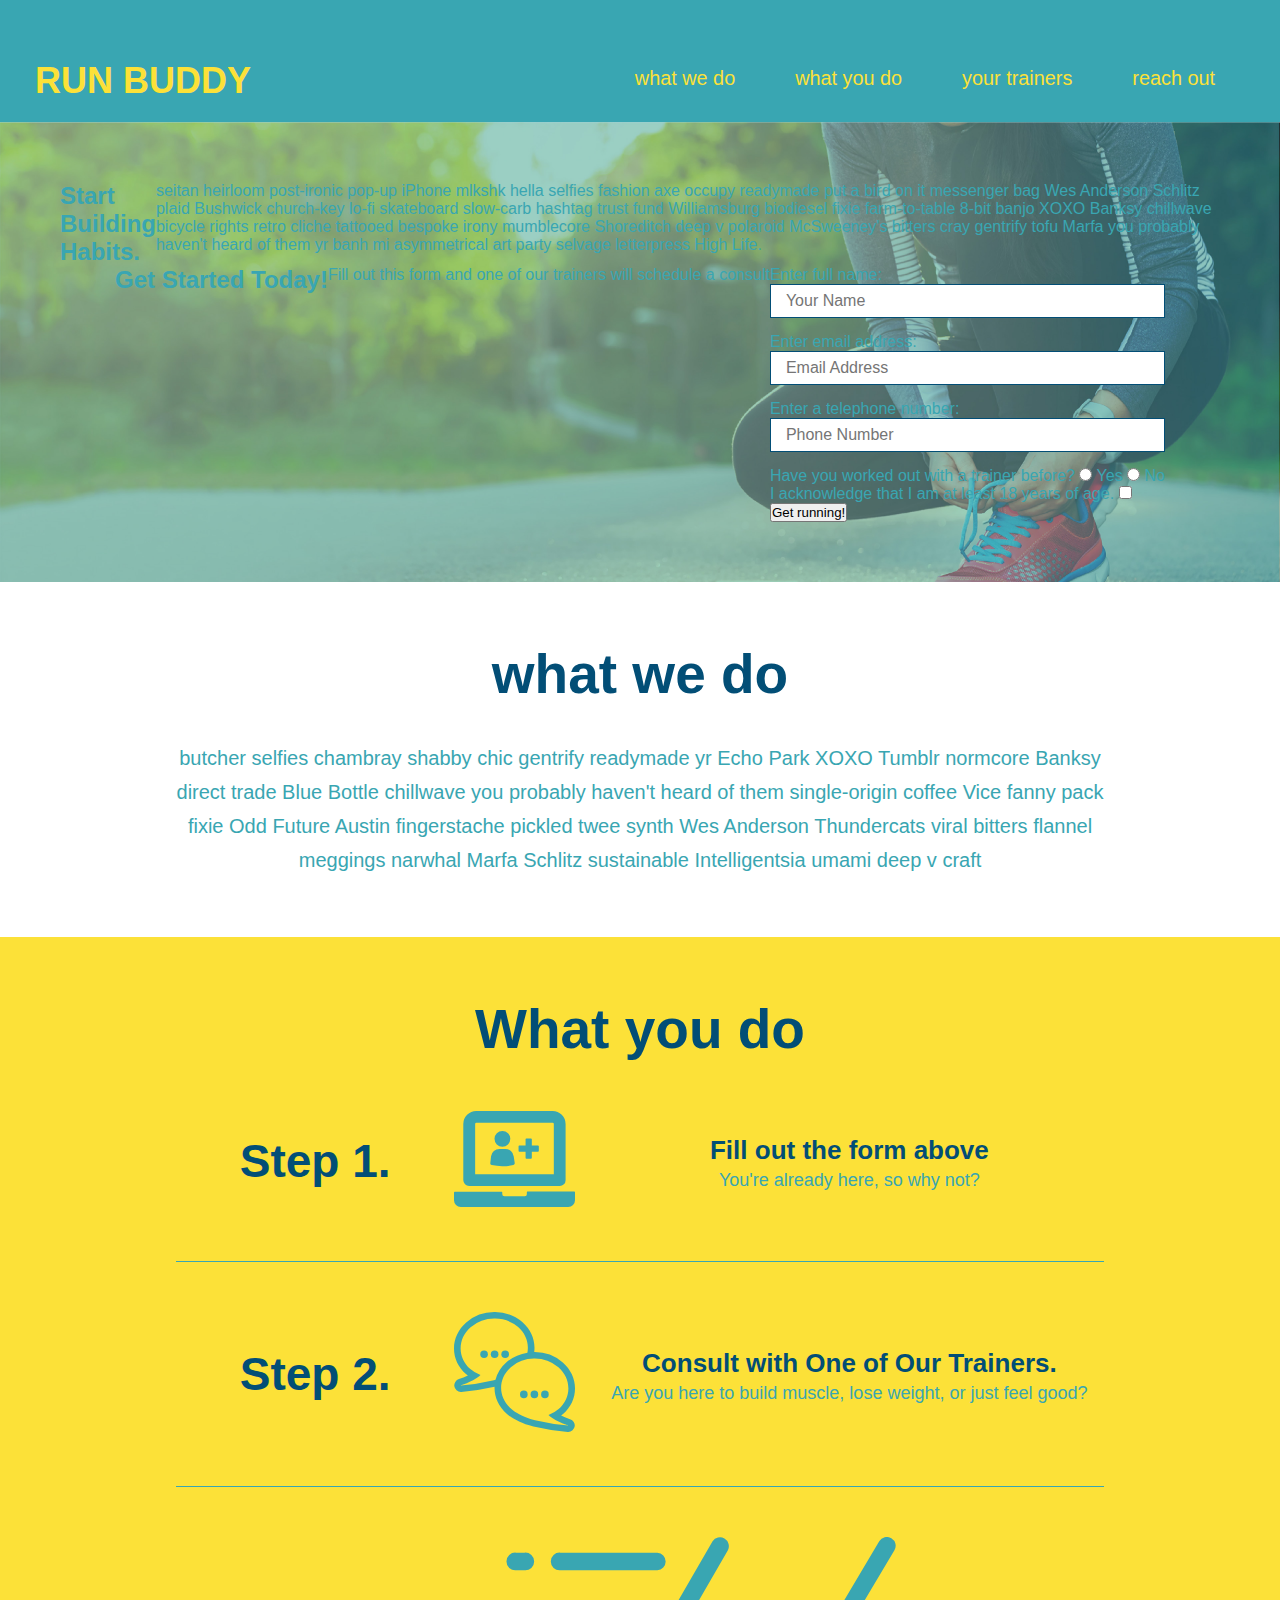
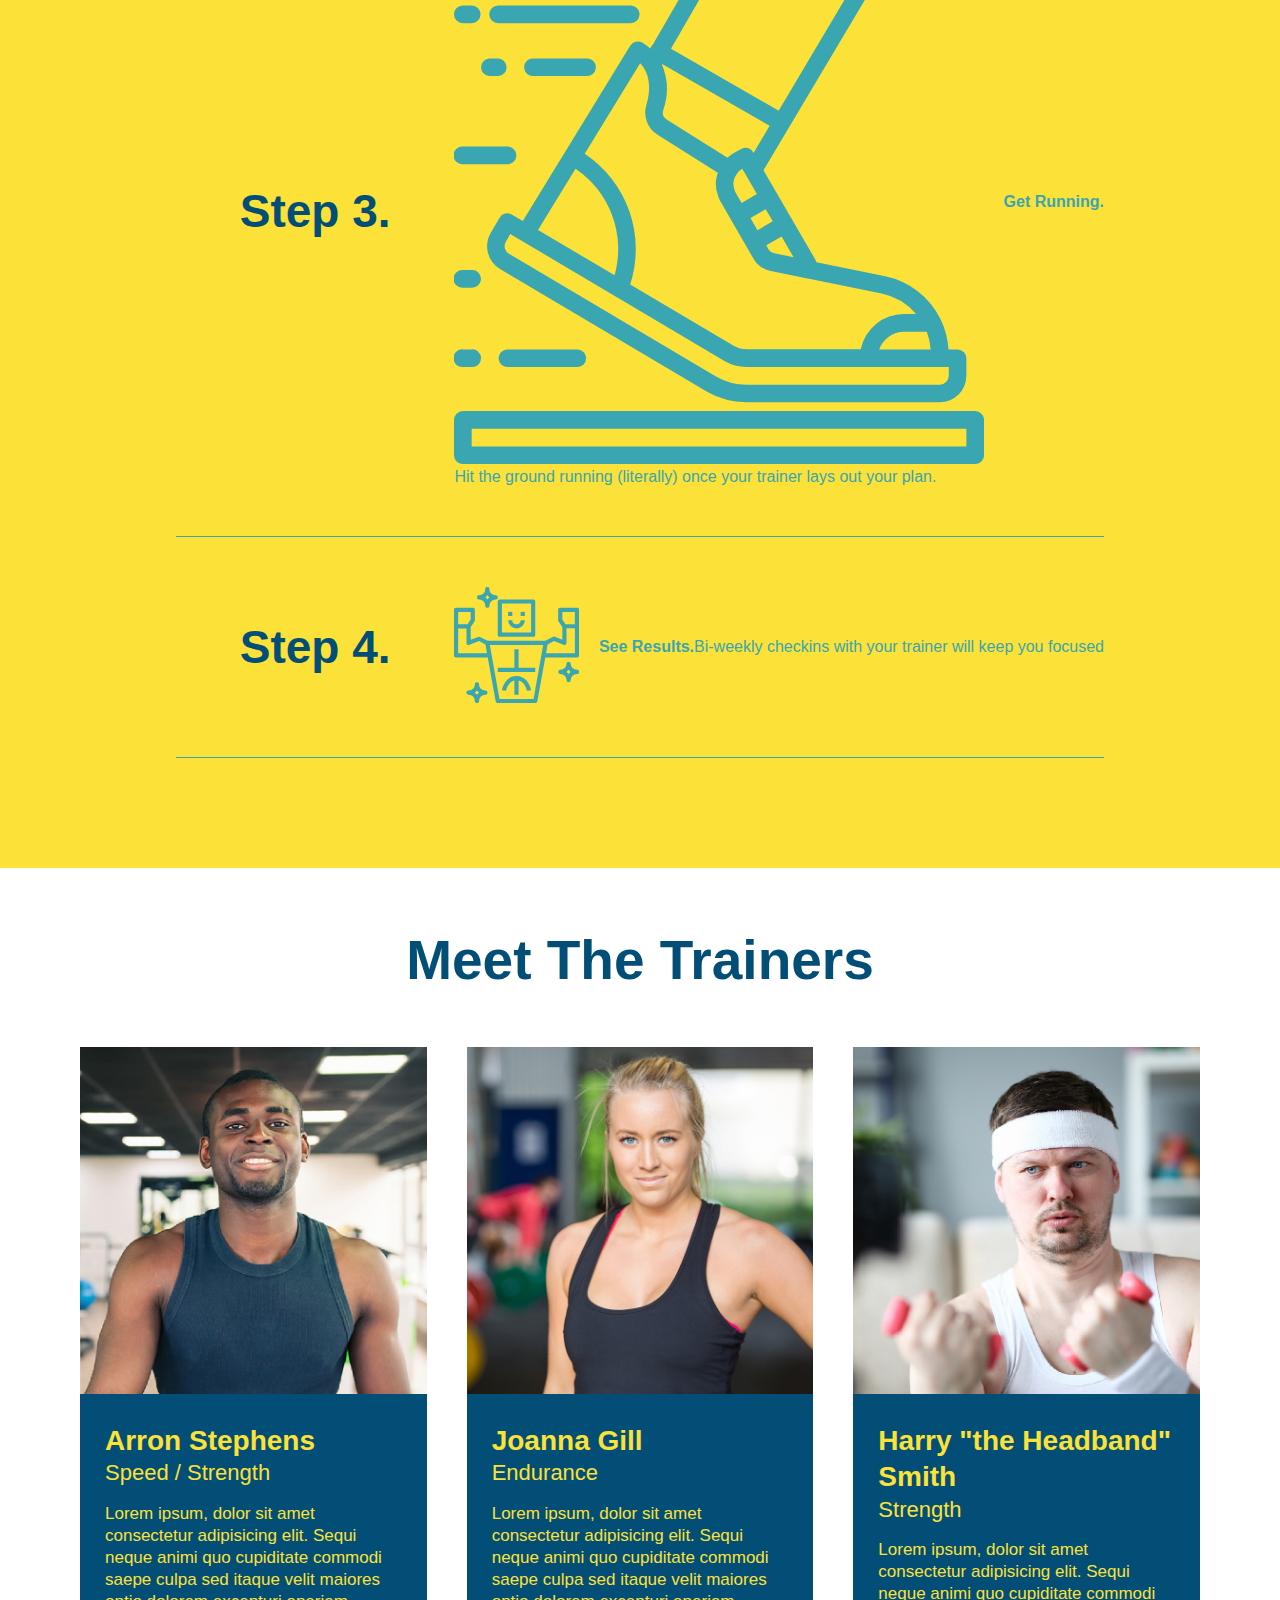
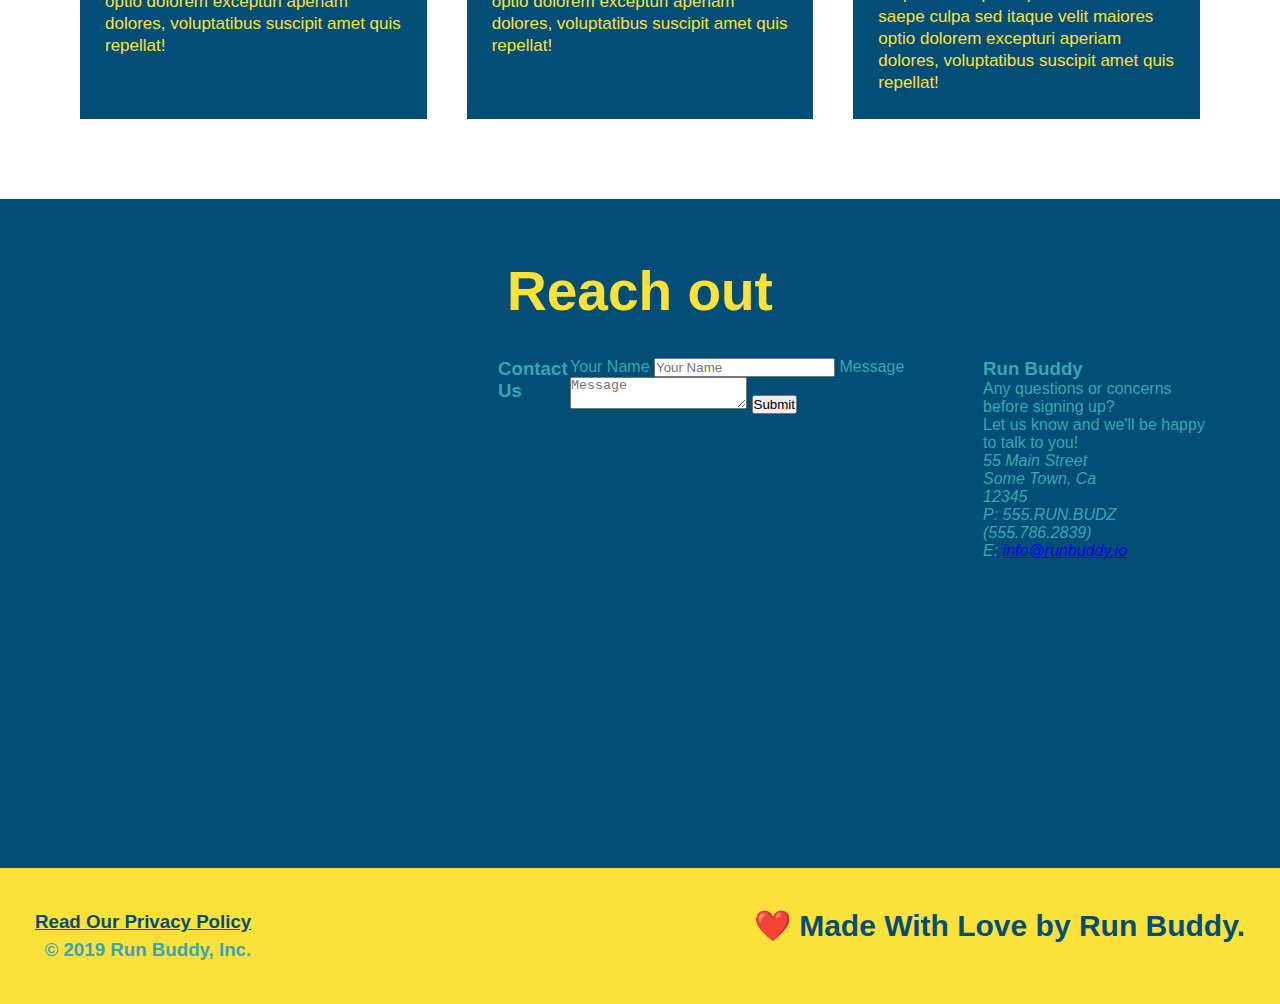
==== commit 86a58a7a: "add flexbox to trainers" ====
--- a/index.html
+++ b/index.html
@@ -112,6 +112,7 @@
           <div class="step-img">
         <img src="./assets/images/step-2.svg" alt="" />
         </div>
+        <div class="step-text">
         <h4>Consult with One of Our Trainers.</h4>
         <p>Are you here to build muscle, lose weight, or just feel good?</p>
         </div>
@@ -145,18 +146,19 @@
 </section>
 
 
-<section id="your-trainers" class="trainers">
-    
-    
-    <h2 class="section-title primary-border">
-        Meet The Trainers
-    </h2>
+
+    <section id="your-trainers">
+    
+    
+    <h2 class="section-title primary-border"> Meet The Trainers </h2>
+    
+    <div class="trainers"> 
+
     <article class="trainer">
         <img src="./assets/images/trainer-1.jpg" alt="Arron Stephens in his workout clothes, ready to pump iron" />
-
-        <div class="flex-row">
-          <h3>Arron Stephens</h3>
-          <h4>Speed / Strength</h4>
+        <div class="trainer-bio">
+          <h3 class="trainer-name">Arron Stephens</h3>
+          <h4 class="trainer-role">Speed / Strength</h4>
           <p>
             Lorem ipsum, dolor sit amet consectetur adipisicing elit. Sequi neque animi quo cupiditate commodi saepe culpa sed
             itaque velit maiores optio dolorem excepturi aperiam dolores, voluptatibus suscipit amet quis repellat!
@@ -165,31 +167,33 @@
           </article>
 
             <article class="trainer">
-                <div class="flex-row">
-                  <h3>Joanna Gill</h3>
-                  <h4>Endurance</h4>
+              <img src="./assets/images/trainer-2.jpg" alt="Joanna Gill cooling off after a workout" />
+                <div class="trainer-bio">
+                  <h3 class="trainer-name">Joanna Gill</h3>
+                  <h4 class="trainer-role">Endurance</h4>
                   <p>
                     Lorem ipsum, dolor sit amet consectetur adipisicing elit. Sequi neque animi quo cupiditate commodi saepe culpa sed
                     itaque velit maiores optio dolorem excepturi aperiam dolores, voluptatibus suscipit amet quis repellat!
                   </p>
                 </div>
-                <img src="./assets/images/trainer-2.jpg" alt="Joanna Gill cooling off after a workout" />
               </article>
               
             
               <article class="trainer">
                 <img src="./assets/images/trainer-3.jpg" alt="Harry Smith wearing a headband and lifting comically small pink weights" />
-                <div class="flex-row">
-                  <h3>Harry "the Headband" Smith</h3>
-                  <h4>Strength</h4>
+                <div class="trainer-bio">
+                  <h3 class="trainer-name">Harry "the Headband" Smith</h3>
+                  <h4 class="trainer-role">Strength</h4>
                   <p>
                     Lorem ipsum, dolor sit amet consectetur adipisicing elit. Sequi neque animi quo cupiditate commodi saepe culpa sed
                     itaque velit maiores optio dolorem excepturi aperiam dolores, voluptatibus suscipit amet quis repellat!
                   </p>
                   </div>
-        
+                </div>
       </article>
-</section>
+    </div>
+    </section>
+
 
 <section id="reach-out" class="contact">
     <h2 class="section-title secondary-border">Reach out</h2>
--- a/assets/style.css
+++ b/assets/style.css
@@ -232,22 +232,31 @@
   color: #024e76;
 }
 
+.trainers {
+  width: 100%;
+  margin: 0 auto;
+  display: flex;
+  flex-wrap: wrap;
+  justify-content: space-around;
+}
+
 .trainer {
-  width: 900px;
-  margin: 0 auto 30px auto;
+
+  flex: 1;
+  margin: 20px;
   background: #024e76;
   color: #fce138;
-  overflow: auto;
+  
 }
 .trainer img {
-  width: 35%;
-  float: left;
+  width: 100%;
+  
 }
 
 .trainer-bio {
-  padding: 35px;
-  float: left;
-  width: 65%;
+  padding: 25px;
+  
+  line-height: 1.3;
 }
 
 .text-left {
@@ -258,19 +267,19 @@
   text-align: right;
 }
 .trainer-bio h3 {
-  font-size: 32px;
-  margin-bottom: 8px;
+  font-size: 28px;
+  
 }
 
 .trainer-bio h4 {
   font-weight: lighter;
-  font-size: 26px;
-  margin-bottom: 25px;
+  font-size: 22px;
+  margin-bottom: 15px;
 }
 
 .trainer-bio p {
   font-size: 17px;
-  line-height: 1.3;
+ 
 }
 .contact {
 
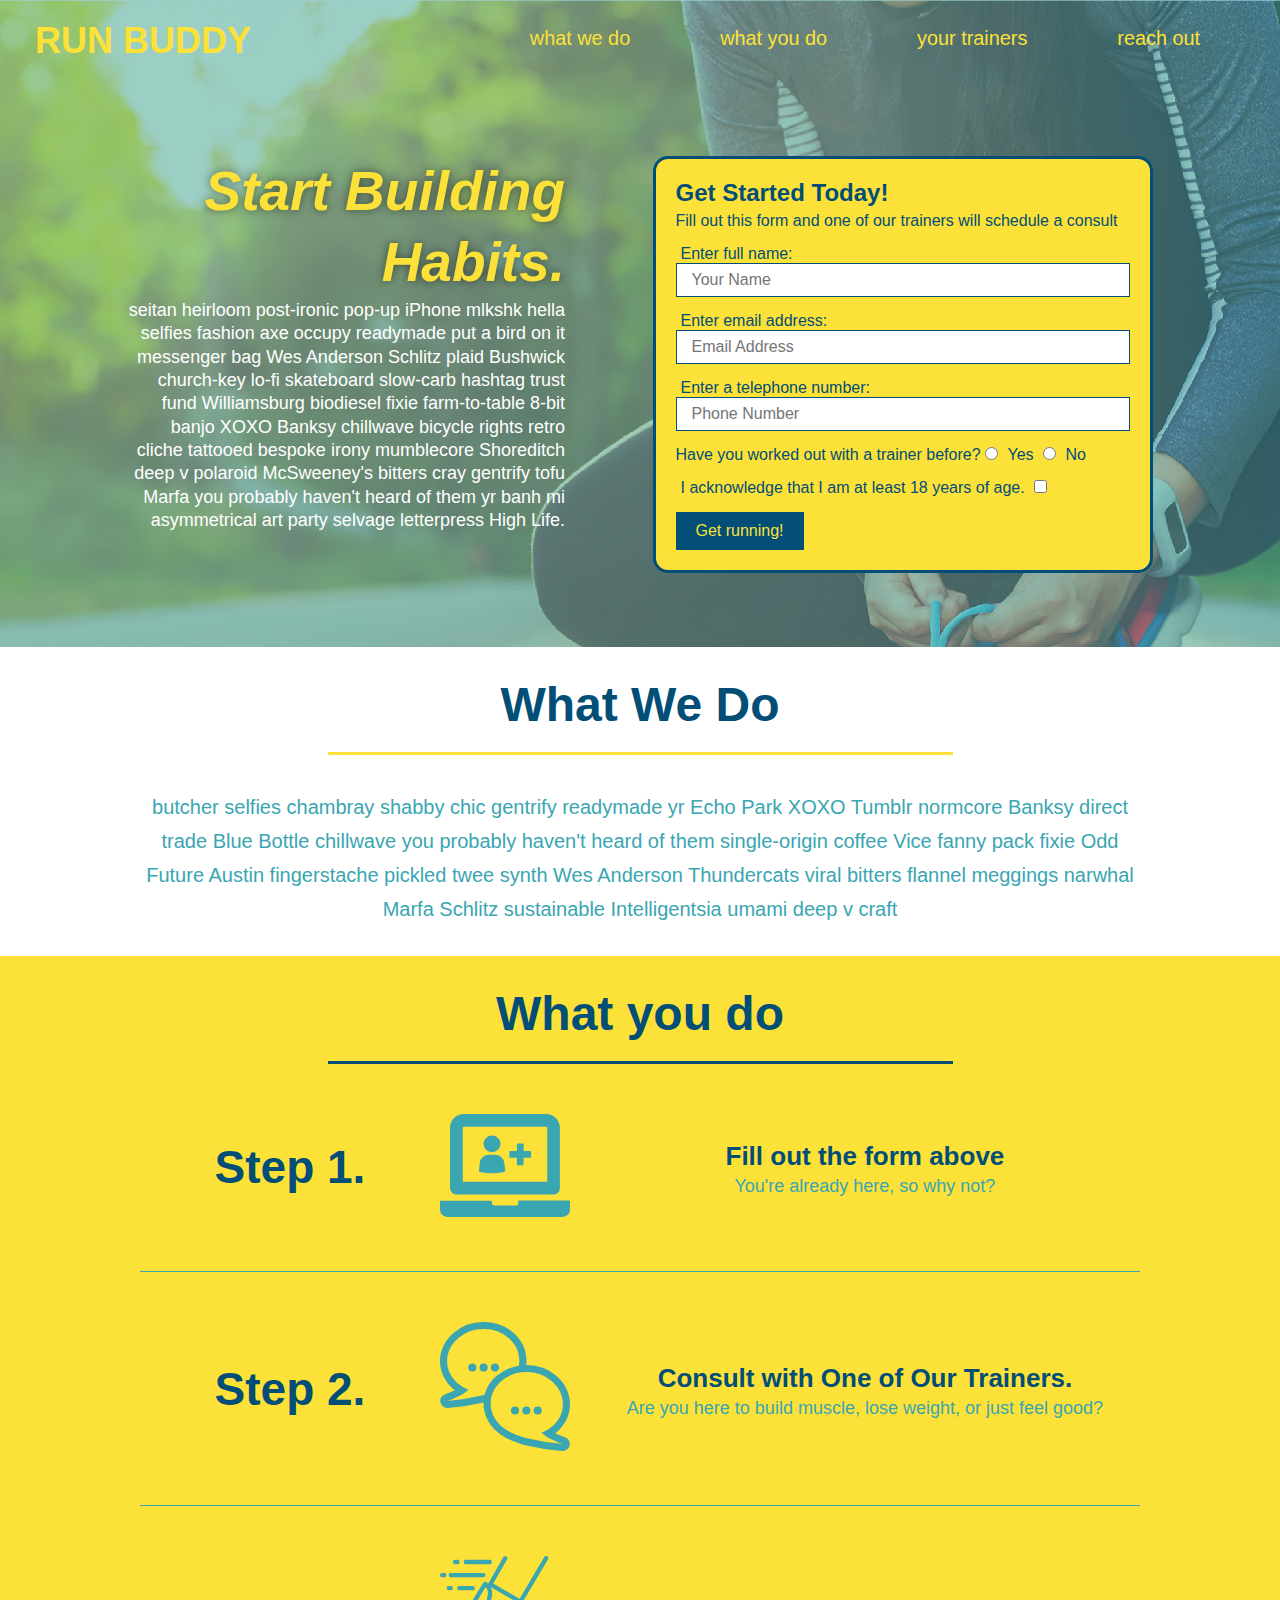
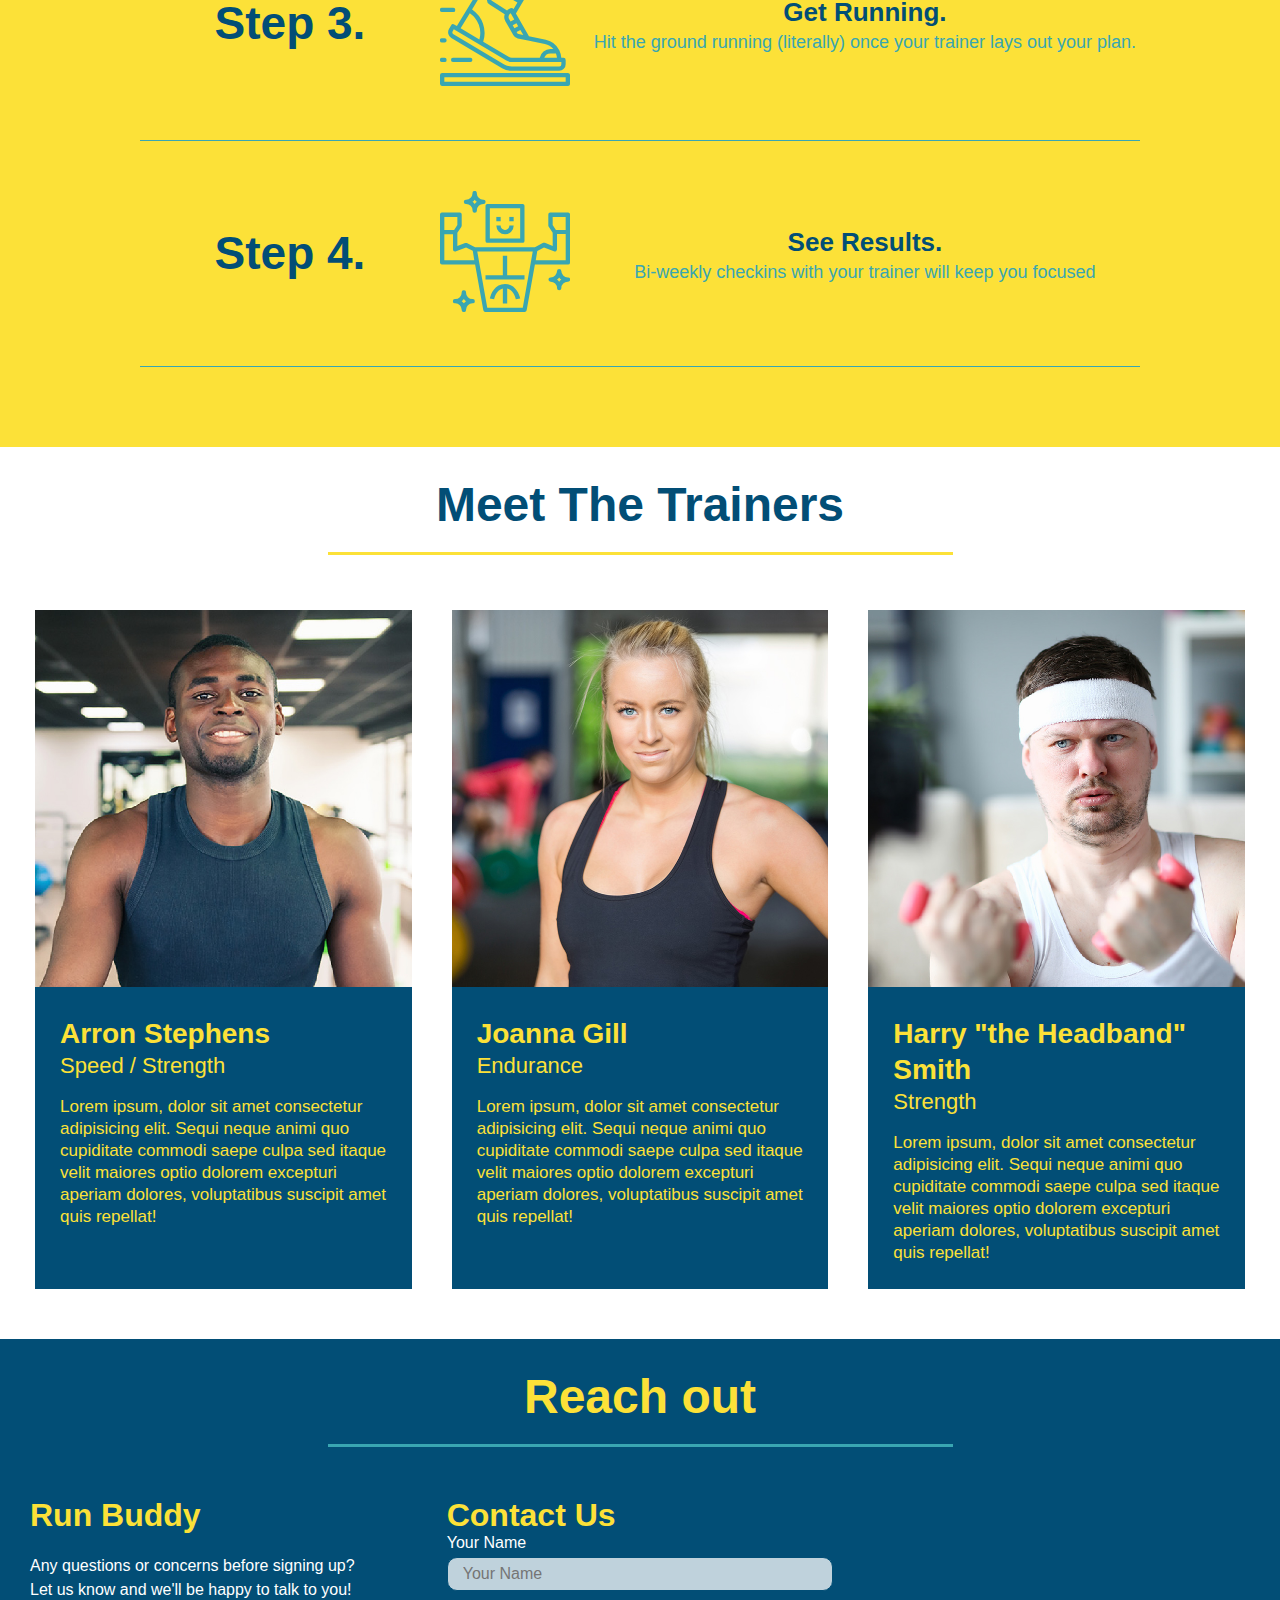
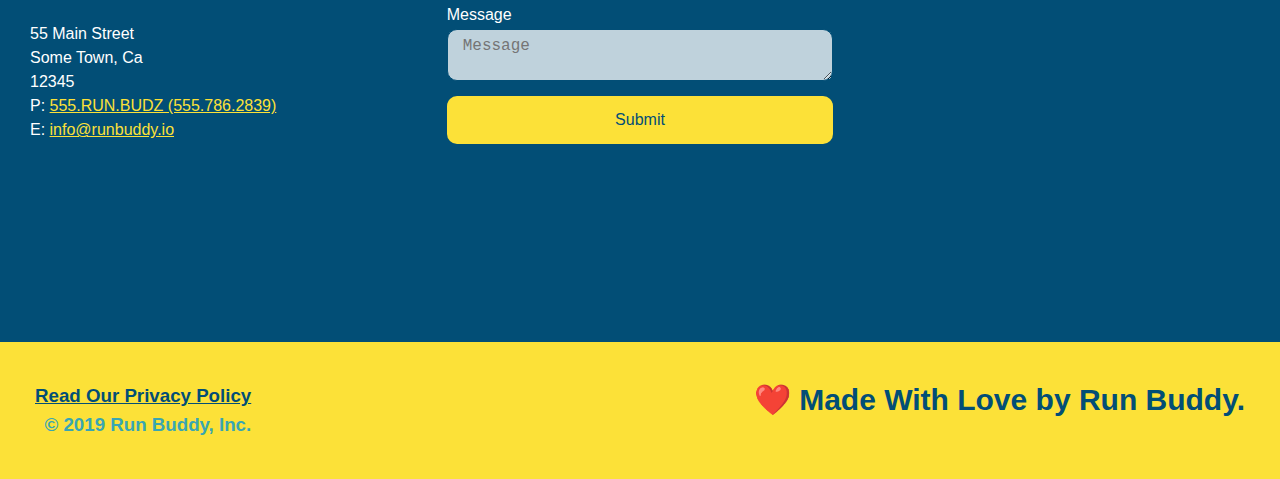
==== commit 7016a532: "fixing errors" ====
--- a/index.html
+++ b/index.html
@@ -2,17 +2,17 @@
 <html lang="en">
  <head>
   <meta charset="UTF-8" />
+  <meta name="viewport" content="width=device-width, initial-scale=1.0">
   <link rel="stylesheet" href="assets/style.css" />
-
-  <header>
   <title>Run Buddy</title>
-
-</header>
-
-</head>
+  </head>
+
 <body>
-    
-    <header>
+  
+
+
+<header>
+
 <h1>
     <a href="/">RUN BUDDY </a>
 </h1>
@@ -36,16 +36,16 @@
    
      </header>
      <section class="hero">
-      <div class="flex-row">
+      <div class="hero-cta">
         <h2>Start Building Habits.</h2>
         <p>
           seitan heirloom post-ironic pop-up iPhone mlkshk hella selfies fashion axe occupy readymade put a bird on it messenger bag Wes Anderson Schlitz plaid Bushwick church-key lo-fi skateboard slow-carb hashtag trust fund Williamsburg biodiesel fixie farm-to-table 8-bit banjo XOXO Banksy chillwave bicycle rights retro cliche tattooed bespoke irony mumblecore Shoreditch deep v polaroid McSweeney's bitters cray gentrify tofu Marfa you probably haven't heard of them yr banh mi asymmetrical art party selvage letterpress High Life.
         </p>
       </div>
 
-        <div class="flex-row">
-
-            <h2>Get Started Today!</h2>
+        <div class="hero-form">
+
+            <h3>Get Started Today!</h3>
             <p>Fill out this form and one of our trainers will schedule a consult</p>
             <form>
                 <label for="name">Enter full name:</label>
@@ -81,8 +81,10 @@
 
   
 <section id="what-we-do" class="intro">
-<h2 class="section-title primary border"> what we do 
+  <div class="flex-row">
+<h2 class="section-title primary-border"> What We Do 
 </h2>
+</div>
 <div class="flex-row">
 <p>
     butcher selfies chambray shabby chic gentrify readymade yr Echo Park XOXO Tumblr normcore Banksy direct trade Blue Bottle chillwave you probably haven't heard of them single-origin coffee Vice fanny pack fixie Odd Future Austin fingerstache pickled twee synth Wes Anderson Thundercats viral bitters flannel meggings narwhal Marfa Schlitz sustainable Intelligentsia umami deep v craft
@@ -125,6 +127,7 @@
           <div class="step-img">
           <img src="./assets/images/step-3.svg" alt="" />
           </div>
+          <div class="step-text">
         <h4>Get Running.</h4>
         <p>Hit the ground running (literally) once your trainer lays out your plan.</p>
         </div>
@@ -138,6 +141,7 @@
           <div class="step-img">
        <img src="./assets/images/step-4.svg" alt="" />
        </div>
+       <dive class="step-text">
     <h4>See Results.</h4>
     <p>Bi-weekly checkins with your trainer will keep you focused</p>
     </div>
@@ -194,22 +198,32 @@
     </div>
     </section>
 
-
-<section id="reach-out" class="contact">
-    <h2 class="section-title secondary-border">Reach out</h2>
-        <div class="flex-row" >
-   <iframe src="https://www.google.com/maps/embed?pb=!1m18!1m12!1m3!1d3372.7063864595375!2d-111.01045978504767!3d32.29287111582046!2m3!1f0!2f0!3f0!3m2!1i1024!2i768!4f13.1!3m3!1m2!1s0x86d6747a9bb03583%3A0x97a5b9256361f676!2s1942%20W%20Katie%20Ln%2C%20Tucson%2C%20AZ%2085705!5e0!3m2!1sen!2sus!4v1643051842126!5m2!1sen!2sus" 
-
-
-
-
-       width="600" 
-       height="450" 
-       style="border:0;" 
-       allowfullscreen="" 
-       loading="lazy">
-    </iframe>
-    <div class="flex-row">
+    <section id="reach-out" class="contact">
+      <div class="flex-row">
+      <h2 class="section-title secondary-border">Reach out</h2>
+      </div>
+
+    <div class="contact-info">
+      <div>
+      <h3>Run Buddy</h3>
+      <p>
+        Any questions or concerns before signing up?
+        <br />
+        Let us know and we'll be happy to talk to you!
+      </p>
+
+
+      <address>
+        55 Main Street <br/>
+        Some Town, Ca <br/>
+        12345<br />
+        P: <a href="tel: 555.786.2839"> 555.RUN.BUDZ (555.786.2839) </a> <br/>
+        E: <a href="mailto:info@runbuddy.io">info@runbuddy.io</a>
+      </address>
+
+</div>
+
+<div class="contact-form">
       <h3>Contact Us</h3>
       <form>
          <label for="contact-name">Your Name</label>
@@ -222,24 +236,11 @@
         </form>
         </div>
 
-
-<div>
-  <h3>Run Buddy</h3>
-  <p>
-    Any questions or concerns before signing up?
-    <br />
-    Let us know and we'll be happy to talk to you!
-  </p>
-  <address>
-    55 Main Street <br/>
-    Some Town, Ca <br/>
-    12345<br />
-    P: 555.RUN.BUDZ (555.786.2839)<br/>
-    E: <a href="mailto:info@runbuddy.io">info@runbuddy.io</a>
-  </address>
-</div>
-      </div>
-    
+         <iframe src="https://www.google.com/maps/embed?pb=!1m18!1m12!1m3!1d3372.7063864595375!2d-111.01045978504767!3d32.29287111582046!2m3!1f0!2f0!3f0!3m2!1i1024!2i768!4f13.1!3m3!1m2!1s0x86d6747a9bb03583%3A0x97a5b9256361f676!2s1942%20W%20Katie%20Ln%2C%20Tucson%2C%20AZ%2085705!5e0!3m2!1sen!2sus!4v1643051842126!5m2!1sen!2sus" 
+           frameborder="0" style="border: 0;" allowfullscreen>
+          </iframe>
+        </div>
+       
 </section>
 
 <footer>
--- a/assets/style.css
+++ b/assets/style.css
@@ -1,7 +1,8 @@
 * {
+  box-sizing: border-box;
   margin: 0;
   padding: 0;
-  box-sizing: border-box;
+  
 }
   
   
@@ -10,12 +11,22 @@
     color: #39a6b2;
     font-family: Helvetica, Arial, sans-serif;
   }
+li {
+  display: list-item;
+  
+}
+
   header {
-    display: flex;
+
     padding: 20px 35px;
     background-color: #39a6b2;
+    display: flex;
     justify-content: space-between;
     flex-wrap: wrap;
+    background-image: url(../assets/images/hero-bg.jpeg);
+    background-size: cover;
+    background-attachment: fixed;
+    background-position: 80%;
 
 
   }
@@ -29,16 +40,22 @@
   }
   
   header a {
+    text-decoration: none;
     color: #fce138;
   }
   header a {
     text-decoration: none;
     color: #fce138;
   }
+  nav{
+   display: block;
+
+  }
   header nav {
     margin: 7px 0;
   
   }
+  
   header nav ul {
     display: flex;
     flex-wrap: wrap;
@@ -48,6 +65,7 @@
     
   }
   header nav ul li a {
+    padding: 10px 15px;
     margin: 0 30px;
     font-weight: lighter;
     font-size: 1.55vw;
@@ -75,27 +93,18 @@
     color: #024e76;
   }
   section {
-    padding: 60px;
+    padding: 30px 15px;
     
   }
   .hero {
     display: flex;
     justify-content: center;
     flex-wrap: wrap;
-    background-image: url("./images/hero-bg.jpeg");
+    background-image: url("../assets/images/hero-bg.jpeg");
     background-size: cover;
-
-  }
-  .hero-form {
-    background-color: #fce138;
-    padding: 20px;
-
-    color: #024e76;
-    
-    border-style: solid;
-    border-width: 3px;
-    border-color: #024e76;
-    
+    background-attachment: fixed;
+    background-position: 80%;
+
   }
 
   .hero-form {
@@ -106,6 +115,8 @@
     color: #024e76;
    width: 40%;
    margin: 3.5%;
+   border-radius: 15px;
+   box-shadow: rgb(255 255 255 / 75%);
    
   }
 
@@ -150,12 +161,17 @@
     font-style: italic;
     font-size: 55px;
     color: #fce138;
+    text-shadow: 0 0 10px rgb(0 0 0 / 50%)
+    }
+  .section-title {
+    width: 80%;
   }
 
 .section-title {
-  font-size: 55px;
+  font-size: 48px;
   color: #024e76;
-  border-bottom: 20px;
+  border-bottom: 3px solid;
+  padding-bottom: 20px;
   text-align: center;
   margin: 0 auto 35px auto;
   width: 50%;
@@ -281,7 +297,19 @@
   font-size: 17px;
  
 }
-.contact {
+.contact{
+  background: #024e76;
+}
+.contact-info > *{
+flex: 1;
+margin: 15px;
+
+
+}
+.contact-info {
+  display: flex;
+  justify-content: space-between;
+  flex-wrap: wrap;
 
   background: #024e76;
 }
@@ -289,15 +317,12 @@
   color: #fce138;
 }
 .contact-info iframe {
-  width: 400px;
+ 
   height: 400px;
 }
+
 .contact-info div {
-  width: 410px;
-  display: inline-block;
-  vertical-align: top;
-  text-align: left;
-  margin: 30px 0 0 60px;
+
   color: white;
 }
 
@@ -312,7 +337,7 @@
 .contact-info p, .contact-info address {
   margin: 20px 0;
   line-height: 1.5;
-  font-size: 20px;
+  font-size: 16px;
   font-style: normal;
 }
 
@@ -322,3 +347,30 @@
 .flex-row {
   display: flex;
 }
+
+.contact-form input, .contact-form textarea {
+background-color: rgb(255 255 255 / 75%);
+border-radius: 10px;
+border: 1px solid #024e76;
+display: block;
+padding: 7px 15px;
+font-size: 16px;
+color: #024e76;
+width: 100%;
+margin-bottom: 15px;
+margin-top: 5px
+
+
+
+}
+.contact-form button {
+
+  width: 100%;
+  border: none;
+  background: #fce138;
+  color: #024e76;
+  text-align: center;
+  padding: 15px 0;
+  font-size: 16px;
+  border-radius: 10px;
+}
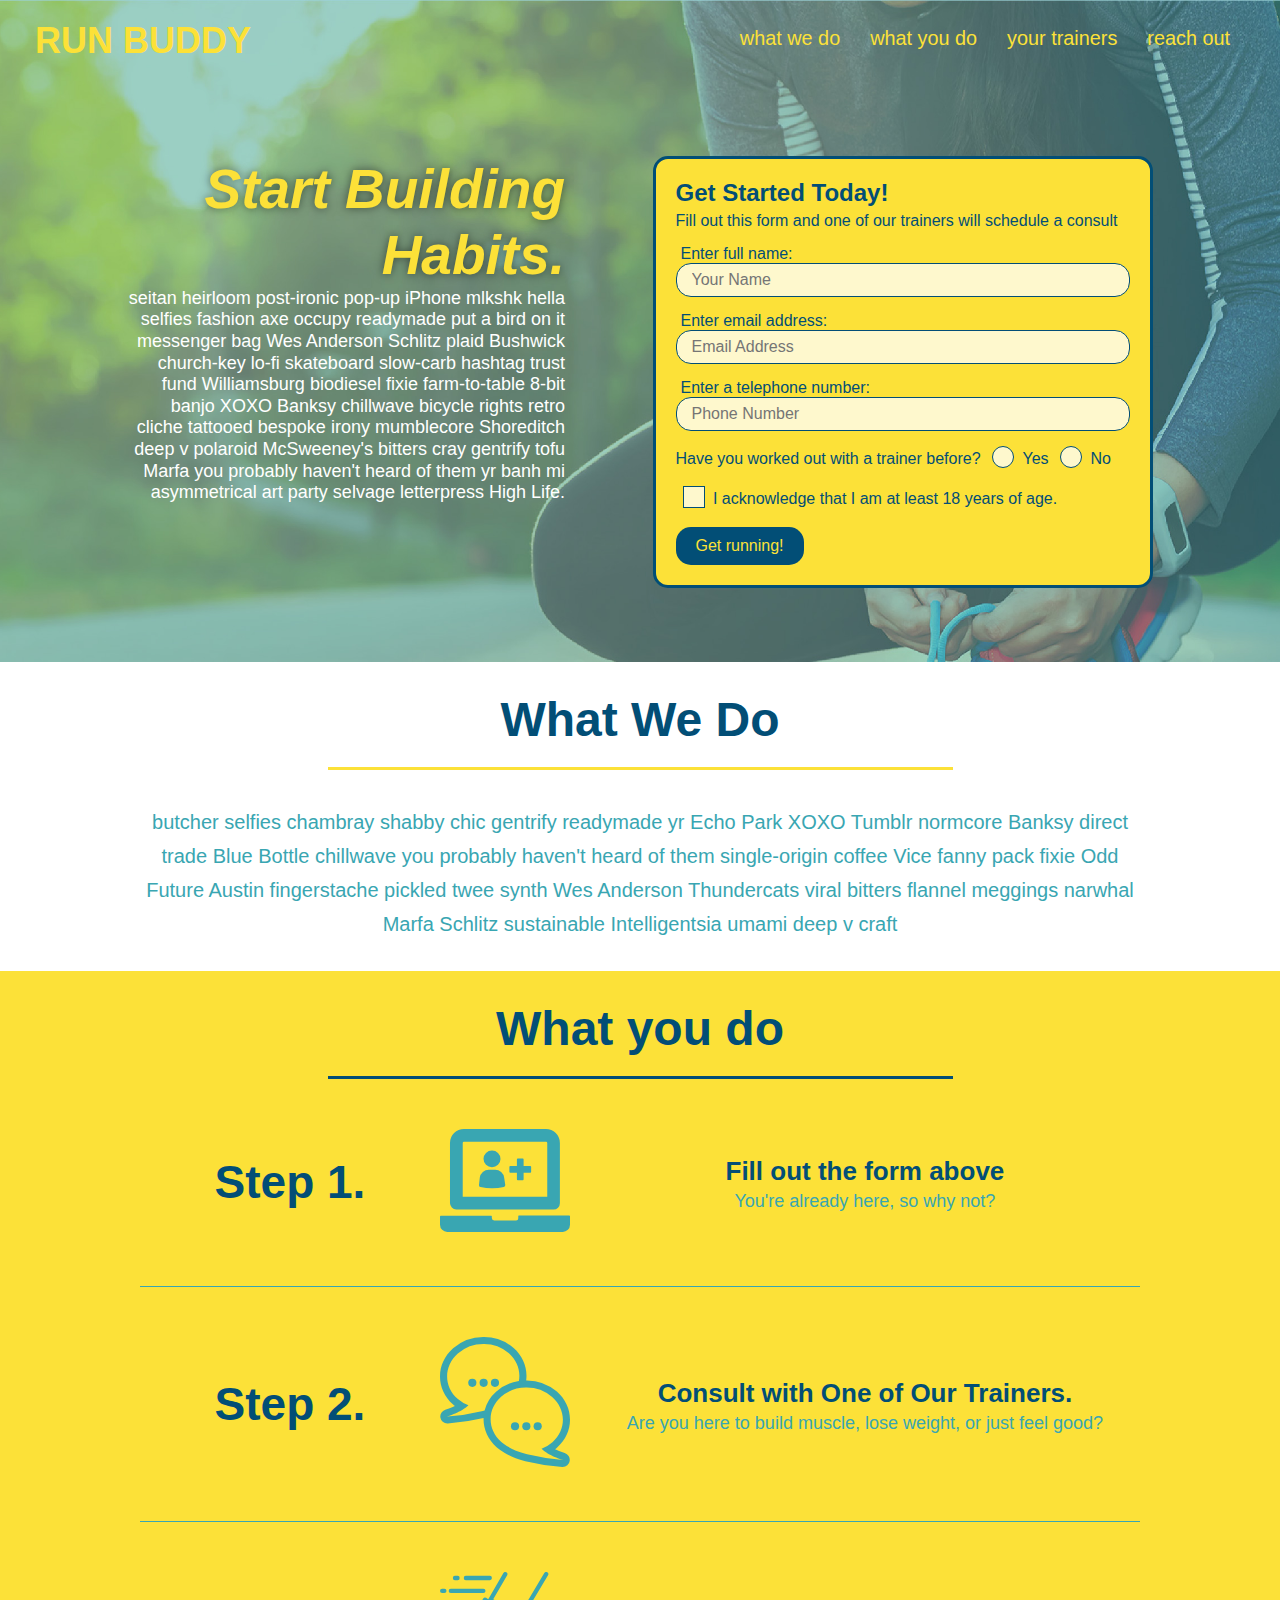
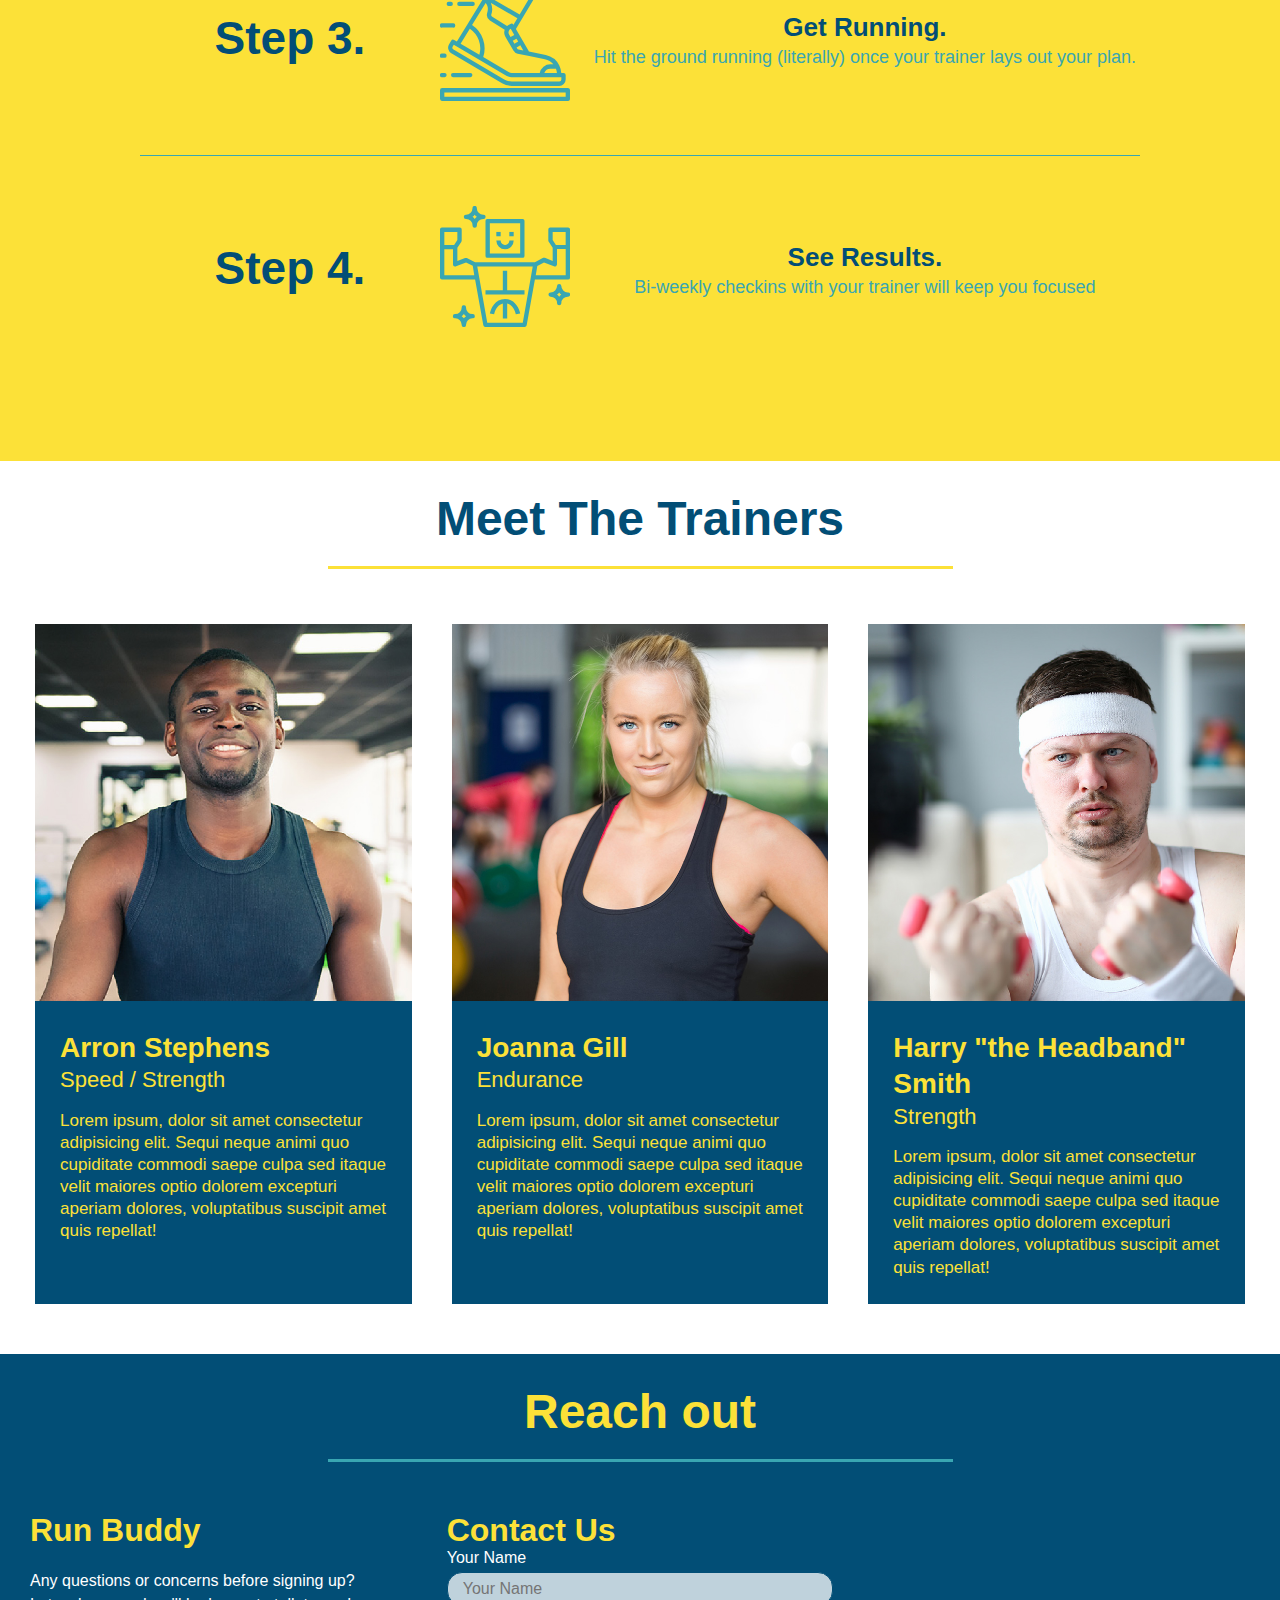
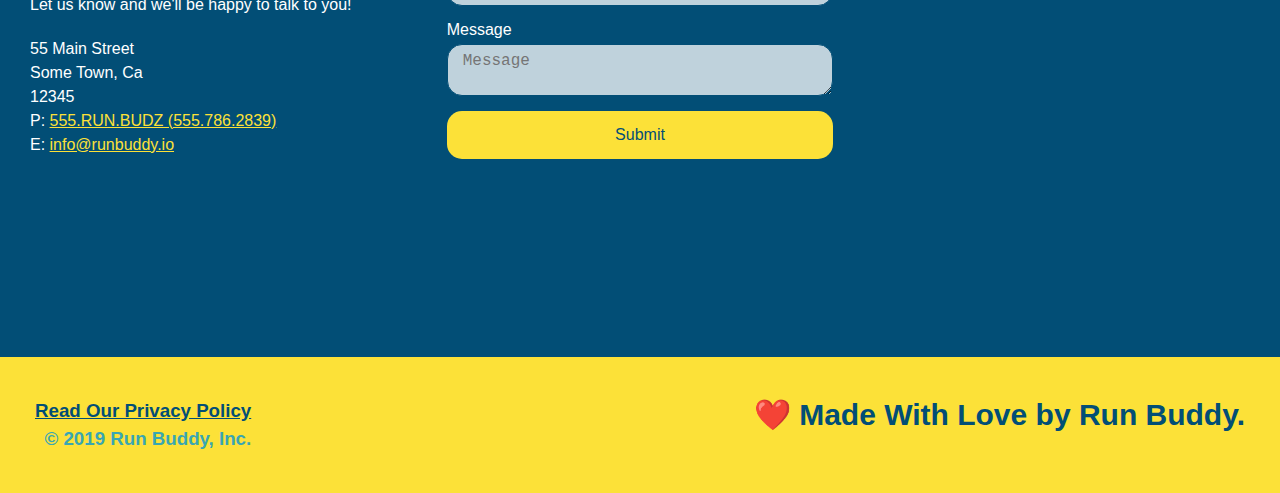
==== commit 7512fb29: "final css touches" ====
--- a/index.html
+++ b/index.html
@@ -61,16 +61,22 @@
 
                 <p >
                     Have you worked out with a trainer before?
+                    <span class="radio-wrapper">
                     <input type="radio" name="trainer-confirm" id="trainer-yes" />
                     <label for="trainer-yes">Yes</label>
+                    </span>
+
+                    <span class="radio-wrapper">
                     <input type="radio" name="trainer-confirm" id="trainer-no" />
                     <label for="trainer-no">No</label>
+                    </span>
+
                   </p>
                   <p>
-         <label for="checkbox" >
-                      I acknowledge that I am at least 18 years of age.
-                    </label>
-         <input type="checkbox" name="age-confirm" id="checkbox" />
+                    <span class="checkbox-wrapper">
+                      <input type="checkbox" name="age-confirm" id="checkbox" />
+         <label for="checkbox" >   I acknowledge that I am at least 18 years of age.</label>
+         </span>
                   </p>
          <button type="submit">
                     Get running!
--- a/assets/style.css
+++ b/assets/style.css
@@ -1,14 +1,19 @@
 * {
   box-sizing: border-box;
   margin: 0;
-  padding: 0;
-  
+  padding: 0; 
+  
+}
+:root {
+  --primary-color: #fce138;
+  --secondary-color: #024e76;
+  --tertiary-color: #39a6b2;
 }
   
   
   body {
     
-    color: #39a6b2;
+    color: var(--tertiary-color);
     font-family: Helvetica, Arial, sans-serif;
   }
 li {
@@ -19,7 +24,7 @@
   header {
 
     padding: 20px 35px;
-    background-color: #39a6b2;
+    background-color: var(--tertiary-color);
     display: flex;
     justify-content: space-between;
     flex-wrap: wrap;
@@ -27,6 +32,12 @@
     background-size: cover;
     background-attachment: fixed;
     background-position: 80%;
+    position: -webkit-sticky;
+    position: sticky;
+    top: 0;
+    z-index: 9999;
+
+
 
 
   }
@@ -35,17 +46,17 @@
     font-weight: bold;
     margin: 0;
     font-size: 36px;
-    color: #fce138;
+    color: var(--primary-color);
 
   }
   
   header a {
     text-decoration: none;
-    color: #fce138;
+    color: var(--primary-color);
   }
   header a {
     text-decoration: none;
-    color: #fce138;
+    color: var(--primary-color);
   }
   nav{
    display: block;
@@ -66,21 +77,26 @@
   }
   header nav ul li a {
     padding: 10px 15px;
-    margin: 0 30px;
     font-weight: lighter;
     font-size: 1.55vw;
+  }
+  header nav ul li a:hover {
+    background: var(--primary-color);
+    color: var(--secondary-color);
+    border-radius: 15px;
+    text-shadow: none;
   }
   footer {
     display: flex;
     justify-content: space-between;
     flex-wrap: wrap;
-    background: #fce138;
+    background: var(--primary-color);
     width: 100%;
     padding: 40px 35px;
   }
   footer h2 {
 
-    color: #024e76;
+    color: var(--secondary-color);
     font-size: 30px;
     margin: 0;
   }
@@ -90,7 +106,7 @@
     text-align: right;
   }
   footer a {
-    color: #024e76;
+    color: var(--secondary-color);
   }
   section {
     padding: 30px 15px;
@@ -104,15 +120,16 @@
     background-size: cover;
     background-attachment: fixed;
     background-position: 80%;
+    align-items: flex-start;
 
   }
 
   .hero-form {
-    border: 3px solid #024e76;
-    background-color: #fce138;
+    border: 3px solid var(--secondary-color);
+    background-color: var(--primary-color);
     padding: 20px;
     margin: 3.5%;
-    color: #024e76;
+    color: var(--secondary-color);
    width: 40%;
    margin: 3.5%;
    border-radius: 15px;
@@ -129,23 +146,30 @@
     margin: 5px 0 15px 0;
   }
   .form-input {
-    border: 1px solid #024e76;
+    border: 1px solid var(--secondary-color);
     display: block;
     padding: 7px 15px;
     font-size: 16px;
-    color: #024e76;
+    color: var(--secondary-color);
     width: 100%;
     margin-bottom: 15px;
+    border-radius: 15px;
+
   }
   .hero-form label {
     margin: 0 5px;
   }
   .hero-form button {
-    color: #fce138;
-    background-color: #024e76;
+    color: var(--primary-color);
+    background-color: var(--secondary-color);
     border: none;
     padding: 10px 20px;
     font-size: 16px;
+    border-radius: 15px;
+
+  }
+  .hero-form button:hover {
+    background-color: var(--tertiary-color); 
   }
 
 
@@ -155,21 +179,20 @@
     margin: 3.5%;
     color: #fff;
     font-size: 18px;
-    line-height: 1.3;
+    line-height: 1.2;
   }
   .hero-cta h2 {
     font-style: italic;
     font-size: 55px;
-    color: #fce138;
-    text-shadow: 0 0 10px rgb(0 0 0 / 50%)
-    }
+    color: var(--primary-color);
+    text-shadow: 0 0 10px rgba(0, 0, 0, 0.5);    }
   .section-title {
     width: 80%;
   }
 
 .section-title {
   font-size: 48px;
-  color: #024e76;
+  color: var(--secondary-color);
   border-bottom: 3px solid;
   padding-bottom: 20px;
   text-align: center;
@@ -179,15 +202,15 @@
 }
 
 .primary-border {
-  border-color: #fce138;
+  border-color: var(--primary-color);
 }
 
 .secondary-border {
-  border-color: #39a6b2;
+  border-color: var(--tertiary-color);
 }
 .intro p {
   line-height: 1.7;
-  color: #39a6b2;
+  color: var(--tertiary-color);
   width: 80%;
   font-size: 20px;
   margin: 0 auto;
@@ -198,7 +221,7 @@
   margin: 50px auto;
   padding-bottom: 50px;
   width: 80%;
-  border-bottom: 1px solid #39a6b2;
+  
   display: flex;
   flex-wrap: wrap;
   align-items: center;
@@ -220,11 +243,11 @@
 
 .steps {
   text-align: center;
-  background: #fce138;
+  background: var(--primary-color);
 }
 .step h3 {
 
-  color: #024e76;
+  color: var(--secondary-color);
   font-size: 46px;
   flex: 1 30%;
 }
@@ -238,14 +261,14 @@
 }
 
 .step-text p {
-  color: #39a6b2;
+  color: var(--tertiary-color);
   font-size: 18px;
 }
 
 .step-text h4 {
   font-size: 26px;
   line-height: 1.5;
-  color: #024e76;
+  color: var(--secondary-color);
 }
 
 .trainers {
@@ -260,8 +283,8 @@
 
   flex: 1;
   margin: 20px;
-  background: #024e76;
-  color: #fce138;
+  background: var(--secondary-color);
+  color: var(--primary-color);
   
 }
 .trainer img {
@@ -298,7 +321,7 @@
  
 }
 .contact{
-  background: #024e76;
+  background: var(--secondary-color);
 }
 .contact-info > *{
 flex: 1;
@@ -311,10 +334,10 @@
   justify-content: space-between;
   flex-wrap: wrap;
 
-  background: #024e76;
+  background: var(--secondary-color);
 }
 .contact h2 {
-  color: #fce138;
+  color: var(--primary-color);
 }
 .contact-info iframe {
  
@@ -330,7 +353,7 @@
 
 
 .contact-info h3 {
-  color: #fce138;
+  color: var(--primary-color);
   font-size: 32px;
 }
 
@@ -342,7 +365,7 @@
 }
 
 .contact-info a {
-  color: #fce138;
+  color: var(--primary-color);
 }
 .flex-row {
   display: flex;
@@ -350,27 +373,227 @@
 
 .contact-form input, .contact-form textarea {
 background-color: rgb(255 255 255 / 75%);
-border-radius: 10px;
-border: 1px solid #024e76;
+border-radius: 15px;
+
+border: 1px solid var(--secondary-color);
 display: block;
 padding: 7px 15px;
 font-size: 16px;
-color: #024e76;
+color: var(--secondary-color);
 width: 100%;
 margin-bottom: 15px;
 margin-top: 5px
 
 
 
+
 }
 .contact-form button {
 
   width: 100%;
   border: none;
-  background: #fce138;
-  color: #024e76;
+  background: var(--primary-color);
+  color: var(--secondary-color);
   text-align: center;
   padding: 15px 0;
   font-size: 16px;
-  border-radius: 10px;
-}
+  border-radius: 15px;
+
+}
+.contact-form button:hover {
+  color: var(--primary-color);
+  background: var(--tertiary-color);
+}
+
+/* update existing rule with this declaration */
+.form-input {
+  background-color: rgba(255,255,255, 0.75);
+}
+
+/* create a new rule for focus state */
+.form-input:focus {
+  background-color: rgba(255,255,255, 1);
+}
+.form-input:focus {
+  background-color: rgba(255,255,255, 1);
+  outline: none;
+}
+.step:nth-child(even) {
+  border-bottom: 1px solid var(--tertiary-color);
+}
+.step:not(:last-child) {
+  border-bottom: 1px solid var(--tertiary-color);
+}
+.checkbox-wrapper input, .radio-wrapper input {
+  opacity: 0;
+}
+.checkbox-wrapper label, .radio-wrapper label {
+  position: relative;
+  left: 10px;
+  margin: 10px;
+  line-height: 1.6;
+}
+.checkbox-wrapper label::before, .radio-wrapper label::before {
+  content: "";
+  height: 20px;
+  width: 20px;
+  background: rgba(255, 255, 255, 0.75);  
+  border: 1px solid var(--secondary-color); 
+  position: absolute;
+  top: -4px;
+  left: -30px;
+}
+.radio-wrapper label::before {
+  border-radius: 50%;
+}
+.radio-wrapper label::after {
+  content: "";
+  width: 20px;
+  height: 20px;
+  border-radius: 50%;
+  background: var(--secondary-color);
+  position: absolute;
+  left: -29px;
+  top: -3px;
+  background-image: radial-gradient(circle, #39a6b2, #024e76);
+
+}
+
+.checkbox-wrapper label::after {
+  content: "";
+  height: 6px;
+  width: 14px;
+  border-left: 2px solid var(--secondary-color);
+  border-bottom: 2px solid var(--secondary-color);
+  position: absolute;
+  left: -26px;
+  top: 1px;
+  transform: rotate(-58deg);
+
+}
+.checkbox-wrapper input + label::after, 
+.radio-wrapper input + label::after {
+  content: none;
+}
+
+.checkbox-wrapper input:checked + label::after, 
+.radio-wrapper input:checked + label::after {
+  content: "";
+}
+
+
+
+
+/* MEDIA QUERY FOR SMALLER DESKTOP SCREENS AND SMALLER */
+
+  @media screen and (max-width: 980px) {
+    header {
+      padding-bottom: 0;
+      justify-content: center;
+    }
+  
+    header h1 {
+      width: 100%;
+      text-align: center;
+      text-shadow: 0 0 10px rgba(0, 0, 0, 0.5);
+    }
+  
+    header nav ul {
+      margin-top: 20px;
+      width: 100%;
+      justify-content: center;
+    }
+  
+    header nav ul li a {
+      font-size: 20px;
+      text-shadow: 0 0 10px rgba(0, 0, 0, 0.5);
+    }
+  
+    footer h2, footer div {
+      text-align: center;
+      width: 100%;
+    }
+    .hero-cta, .hero-form {
+      width: 100%;
+    }
+    
+    .hero-cta {
+      text-align: center;
+    }
+    .section-title {
+      width: 80%;
+    }
+    
+    .trainer {
+      flex: 0 70%;
+    }
+    
+    .contact-info iframe{
+      flex: 1 100%;
+    }
+  }
+
+
+/* MEDIA QUERY FOR TABLETS AND SMALLER */
+@media screen and (max-width: 768px) {
+  section {
+    padding: 30px 15px;
+  }
+    .step h3 {
+      flex: 1 100%;
+      text-align: center;
+    }
+  
+    .step-info {
+      flex: 2 100%;
+      text-align: center;
+      justify-content: center;
+    }
+  
+    .step-img {
+      flex: 0 32%;
+      margin-right: 0;
+      margin-top: 15px;
+      margin-bottom: 15px;
+    }
+  
+    .step-text {
+      flex: 100%;  
+    }
+  
+  }
+
+  
+
+
+/* MEDIA QUERY FOR MOBILE PHONES AND SMALLER */
+@media screen and (max-width: 575px) {
+  .hero-form button {
+    width: 100%;
+  }
+
+  .section-title {
+    width: 95%;
+  }
+
+  .intro p {
+    width: 100%;
+  }
+
+  .trainer {
+    flex: 0 100%;
+  }
+
+  .contact-info {
+    text-align: center;
+  }
+
+  .contact-info > * {
+    flex: 0 100%;
+  }
+  .contact-form {
+    order: 3;
+  }
+}
+ 
+  
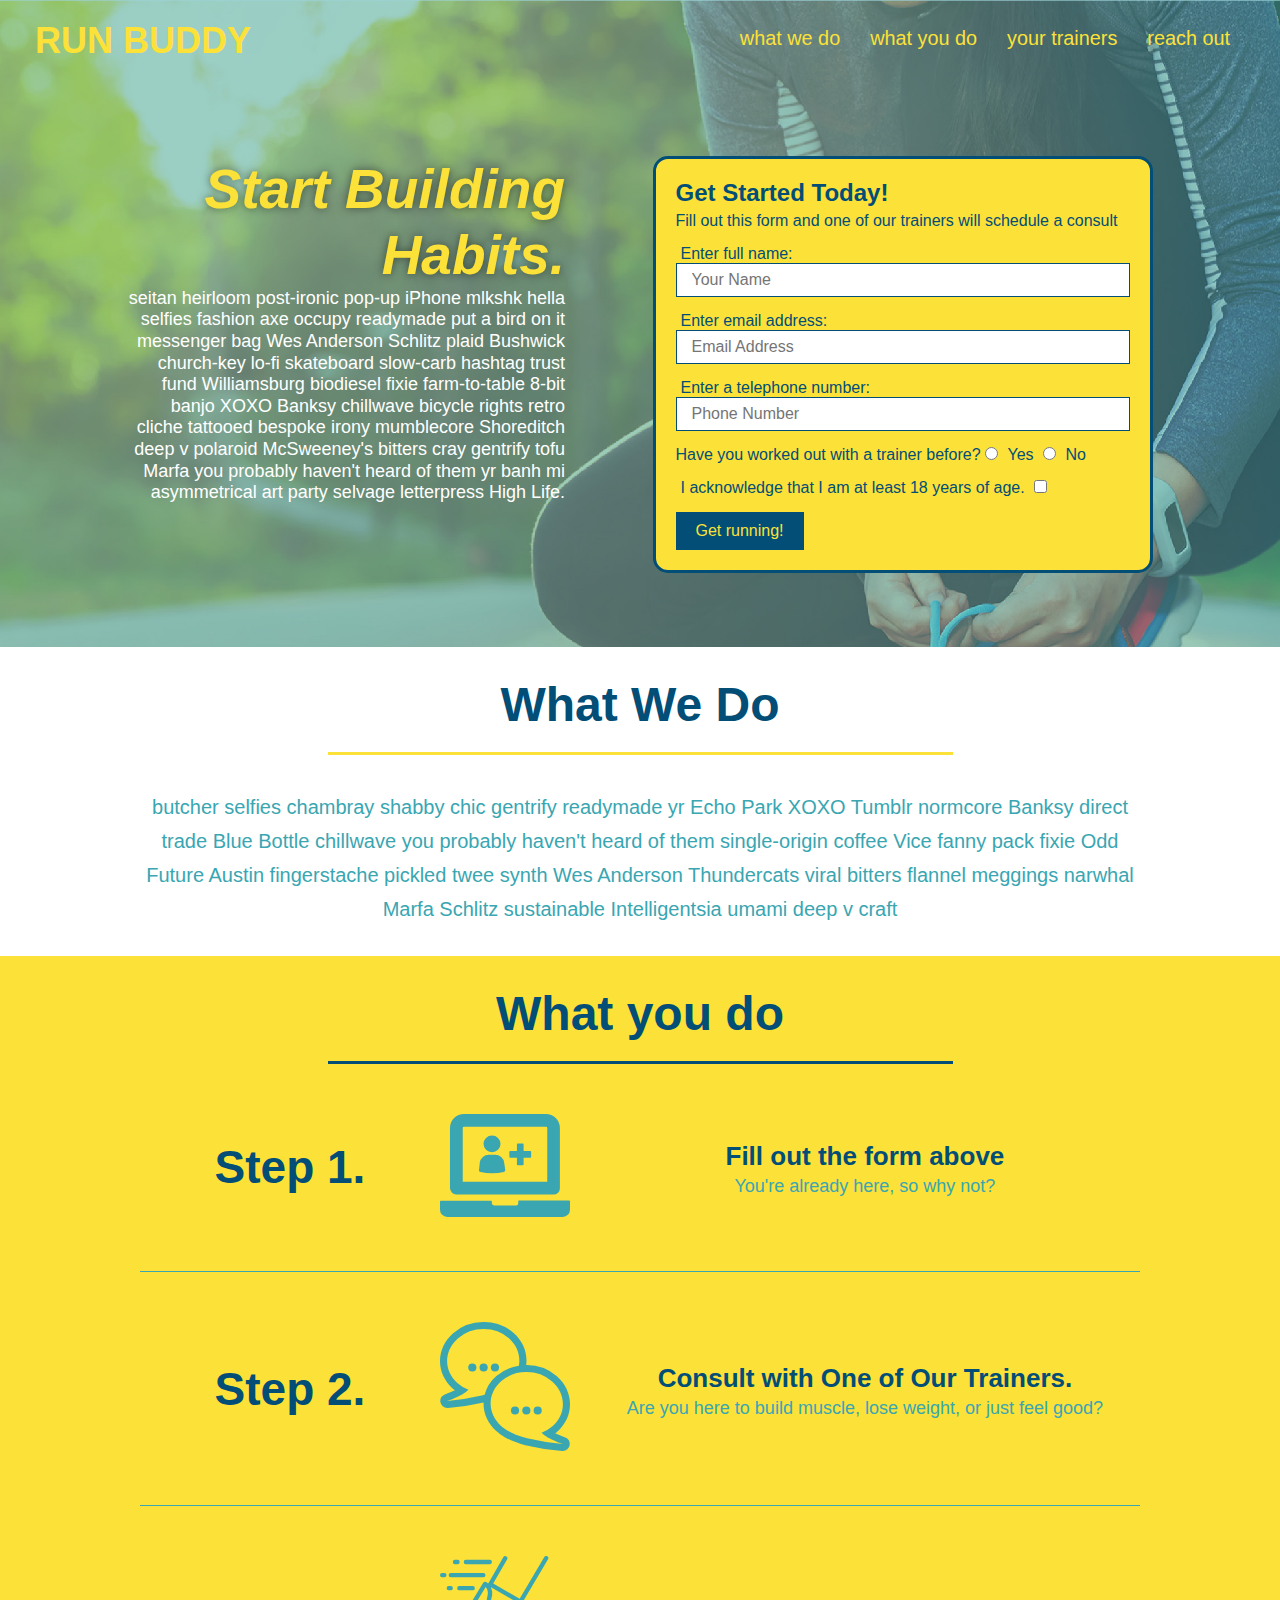
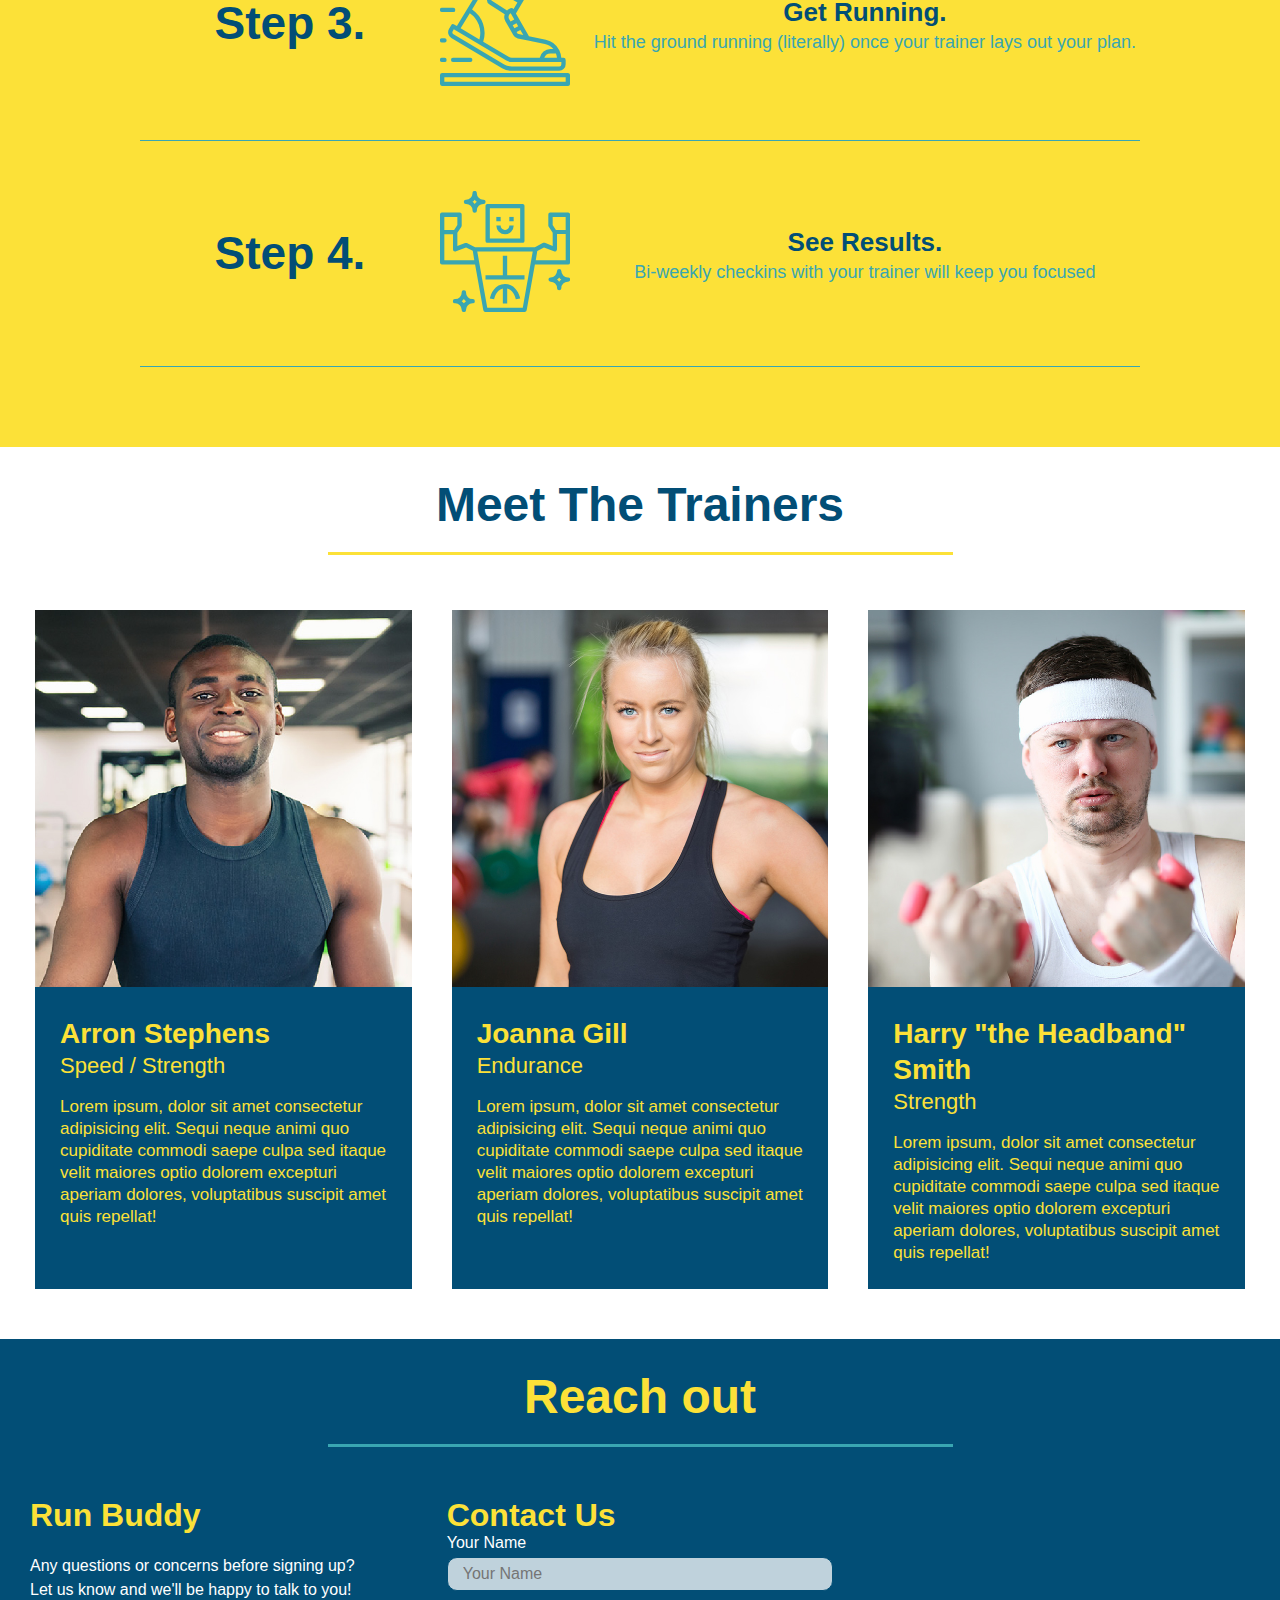
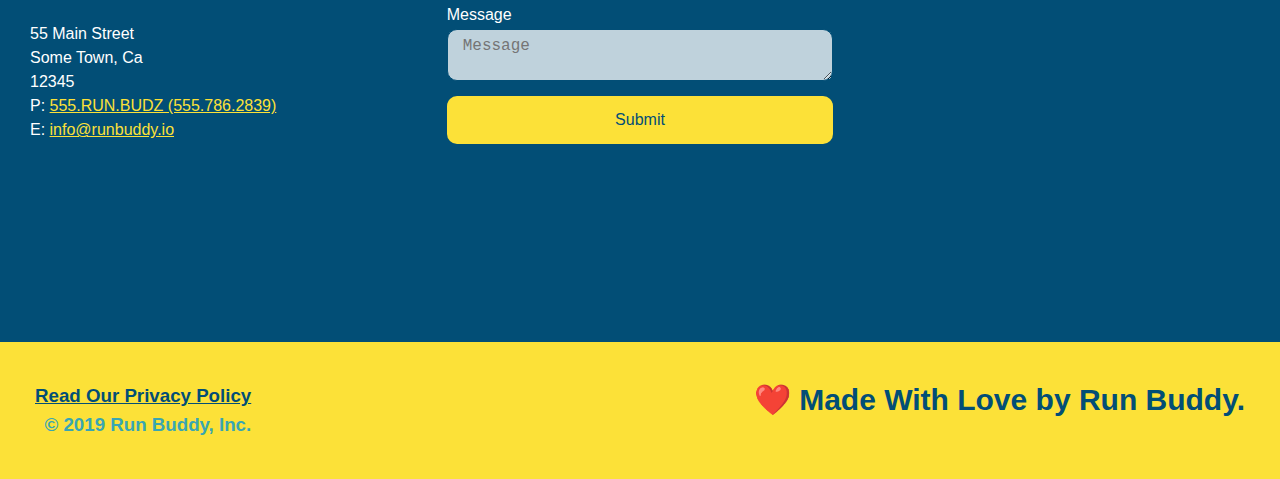
==== commit 38bb4c31: "new coded added" ====
--- a/index.html
+++ b/index.html
@@ -61,22 +61,16 @@
 
                 <p >
                     Have you worked out with a trainer before?
-                    <span class="radio-wrapper">
                     <input type="radio" name="trainer-confirm" id="trainer-yes" />
                     <label for="trainer-yes">Yes</label>
-                    </span>
-
-                    <span class="radio-wrapper">
                     <input type="radio" name="trainer-confirm" id="trainer-no" />
                     <label for="trainer-no">No</label>
-                    </span>
-
                   </p>
                   <p>
-                    <span class="checkbox-wrapper">
-                      <input type="checkbox" name="age-confirm" id="checkbox" />
-         <label for="checkbox" >   I acknowledge that I am at least 18 years of age.</label>
-         </span>
+         <label for="checkbox" >
+                      I acknowledge that I am at least 18 years of age.
+                    </label>
+         <input type="checkbox" name="age-confirm" id="checkbox" />
                   </p>
          <button type="submit">
                     Get running!
--- a/assets/style.css
+++ b/assets/style.css
@@ -1,19 +1,14 @@
 * {
   box-sizing: border-box;
   margin: 0;
-  padding: 0; 
-  
-}
-:root {
-  --primary-color: #fce138;
-  --secondary-color: #024e76;
-  --tertiary-color: #39a6b2;
+  padding: 0;
+  
 }
   
   
   body {
     
-    color: var(--tertiary-color);
+    color: #39a6b2;
     font-family: Helvetica, Arial, sans-serif;
   }
 li {
@@ -24,7 +19,7 @@
   header {
 
     padding: 20px 35px;
-    background-color: var(--tertiary-color);
+    background-color: #39a6b2;
     display: flex;
     justify-content: space-between;
     flex-wrap: wrap;
@@ -32,12 +27,6 @@
     background-size: cover;
     background-attachment: fixed;
     background-position: 80%;
-    position: -webkit-sticky;
-    position: sticky;
-    top: 0;
-    z-index: 9999;
-
-
 
 
   }
@@ -46,17 +35,17 @@
     font-weight: bold;
     margin: 0;
     font-size: 36px;
-    color: var(--primary-color);
+    color: #fce138;
 
   }
   
   header a {
     text-decoration: none;
-    color: var(--primary-color);
+    color: #fce138;
   }
   header a {
     text-decoration: none;
-    color: var(--primary-color);
+    color: #fce138;
   }
   nav{
    display: block;
@@ -80,23 +69,17 @@
     font-weight: lighter;
     font-size: 1.55vw;
   }
-  header nav ul li a:hover {
-    background: var(--primary-color);
-    color: var(--secondary-color);
-    border-radius: 15px;
-    text-shadow: none;
-  }
   footer {
     display: flex;
     justify-content: space-between;
     flex-wrap: wrap;
-    background: var(--primary-color);
+    background: #fce138;
     width: 100%;
     padding: 40px 35px;
   }
   footer h2 {
 
-    color: var(--secondary-color);
+    color: #024e76;
     font-size: 30px;
     margin: 0;
   }
@@ -106,7 +89,7 @@
     text-align: right;
   }
   footer a {
-    color: var(--secondary-color);
+    color: #024e76;
   }
   section {
     padding: 30px 15px;
@@ -125,11 +108,11 @@
   }
 
   .hero-form {
-    border: 3px solid var(--secondary-color);
-    background-color: var(--primary-color);
+    border: 3px solid #024e76;
+    background-color: #fce138;
     padding: 20px;
     margin: 3.5%;
-    color: var(--secondary-color);
+    color: #024e76;
    width: 40%;
    margin: 3.5%;
    border-radius: 15px;
@@ -146,30 +129,23 @@
     margin: 5px 0 15px 0;
   }
   .form-input {
-    border: 1px solid var(--secondary-color);
+    border: 1px solid #024e76;
     display: block;
     padding: 7px 15px;
     font-size: 16px;
-    color: var(--secondary-color);
+    color: #024e76;
     width: 100%;
     margin-bottom: 15px;
-    border-radius: 15px;
-
   }
   .hero-form label {
     margin: 0 5px;
   }
   .hero-form button {
-    color: var(--primary-color);
-    background-color: var(--secondary-color);
+    color: #fce138;
+    background-color: #024e76;
     border: none;
     padding: 10px 20px;
     font-size: 16px;
-    border-radius: 15px;
-
-  }
-  .hero-form button:hover {
-    background-color: var(--tertiary-color); 
   }
 
 
@@ -184,15 +160,16 @@
   .hero-cta h2 {
     font-style: italic;
     font-size: 55px;
-    color: var(--primary-color);
-    text-shadow: 0 0 10px rgba(0, 0, 0, 0.5);    }
+    color: #fce138;
+    text-shadow: 0 0 10px rgb(0 0 0 / 50%)
+    }
   .section-title {
     width: 80%;
   }
 
 .section-title {
   font-size: 48px;
-  color: var(--secondary-color);
+  color: #024e76;
   border-bottom: 3px solid;
   padding-bottom: 20px;
   text-align: center;
@@ -202,15 +179,15 @@
 }
 
 .primary-border {
-  border-color: var(--primary-color);
+  border-color: #fce138;
 }
 
 .secondary-border {
-  border-color: var(--tertiary-color);
+  border-color: #39a6b2;
 }
 .intro p {
   line-height: 1.7;
-  color: var(--tertiary-color);
+  color: #39a6b2;
   width: 80%;
   font-size: 20px;
   margin: 0 auto;
@@ -221,7 +198,7 @@
   margin: 50px auto;
   padding-bottom: 50px;
   width: 80%;
-  
+  border-bottom: 1px solid #39a6b2;
   display: flex;
   flex-wrap: wrap;
   align-items: center;
@@ -243,11 +220,11 @@
 
 .steps {
   text-align: center;
-  background: var(--primary-color);
+  background: #fce138;
 }
 .step h3 {
 
-  color: var(--secondary-color);
+  color: #024e76;
   font-size: 46px;
   flex: 1 30%;
 }
@@ -261,14 +238,14 @@
 }
 
 .step-text p {
-  color: var(--tertiary-color);
+  color: #39a6b2;
   font-size: 18px;
 }
 
 .step-text h4 {
   font-size: 26px;
   line-height: 1.5;
-  color: var(--secondary-color);
+  color: #024e76;
 }
 
 .trainers {
@@ -283,8 +260,8 @@
 
   flex: 1;
   margin: 20px;
-  background: var(--secondary-color);
-  color: var(--primary-color);
+  background: #024e76;
+  color: #fce138;
   
 }
 .trainer img {
@@ -321,7 +298,7 @@
  
 }
 .contact{
-  background: var(--secondary-color);
+  background: #024e76;
 }
 .contact-info > *{
 flex: 1;
@@ -334,10 +311,10 @@
   justify-content: space-between;
   flex-wrap: wrap;
 
-  background: var(--secondary-color);
+  background: #024e76;
 }
 .contact h2 {
-  color: var(--primary-color);
+  color: #fce138;
 }
 .contact-info iframe {
  
@@ -353,7 +330,7 @@
 
 
 .contact-info h3 {
-  color: var(--primary-color);
+  color: #fce138;
   font-size: 32px;
 }
 
@@ -365,7 +342,7 @@
 }
 
 .contact-info a {
-  color: var(--primary-color);
+  color: #fce138;
 }
 .flex-row {
   display: flex;
@@ -373,117 +350,30 @@
 
 .contact-form input, .contact-form textarea {
 background-color: rgb(255 255 255 / 75%);
-border-radius: 15px;
-
-border: 1px solid var(--secondary-color);
+border-radius: 10px;
+border: 1px solid #024e76;
 display: block;
 padding: 7px 15px;
 font-size: 16px;
-color: var(--secondary-color);
+color: #024e76;
 width: 100%;
 margin-bottom: 15px;
 margin-top: 5px
 
 
 
-
 }
 .contact-form button {
 
   width: 100%;
   border: none;
-  background: var(--primary-color);
-  color: var(--secondary-color);
+  background: #fce138;
+  color: #024e76;
   text-align: center;
   padding: 15px 0;
   font-size: 16px;
-  border-radius: 15px;
-
-}
-.contact-form button:hover {
-  color: var(--primary-color);
-  background: var(--tertiary-color);
-}
-
-/* update existing rule with this declaration */
-.form-input {
-  background-color: rgba(255,255,255, 0.75);
-}
-
-/* create a new rule for focus state */
-.form-input:focus {
-  background-color: rgba(255,255,255, 1);
-}
-.form-input:focus {
-  background-color: rgba(255,255,255, 1);
-  outline: none;
-}
-.step:nth-child(even) {
-  border-bottom: 1px solid var(--tertiary-color);
-}
-.step:not(:last-child) {
-  border-bottom: 1px solid var(--tertiary-color);
-}
-.checkbox-wrapper input, .radio-wrapper input {
-  opacity: 0;
-}
-.checkbox-wrapper label, .radio-wrapper label {
-  position: relative;
-  left: 10px;
-  margin: 10px;
-  line-height: 1.6;
-}
-.checkbox-wrapper label::before, .radio-wrapper label::before {
-  content: "";
-  height: 20px;
-  width: 20px;
-  background: rgba(255, 255, 255, 0.75);  
-  border: 1px solid var(--secondary-color); 
-  position: absolute;
-  top: -4px;
-  left: -30px;
-}
-.radio-wrapper label::before {
-  border-radius: 50%;
-}
-.radio-wrapper label::after {
-  content: "";
-  width: 20px;
-  height: 20px;
-  border-radius: 50%;
-  background: var(--secondary-color);
-  position: absolute;
-  left: -29px;
-  top: -3px;
-  background-image: radial-gradient(circle, #39a6b2, #024e76);
-
-}
-
-.checkbox-wrapper label::after {
-  content: "";
-  height: 6px;
-  width: 14px;
-  border-left: 2px solid var(--secondary-color);
-  border-bottom: 2px solid var(--secondary-color);
-  position: absolute;
-  left: -26px;
-  top: 1px;
-  transform: rotate(-58deg);
-
-}
-.checkbox-wrapper input + label::after, 
-.radio-wrapper input + label::after {
-  content: none;
-}
-
-.checkbox-wrapper input:checked + label::after, 
-.radio-wrapper input:checked + label::after {
-  content: "";
-}
-
-
-
-
+  border-radius: 10px;
+}
 /* MEDIA QUERY FOR SMALLER DESKTOP SCREENS AND SMALLER */
 
   @media screen and (max-width: 980px) {
@@ -495,7 +385,6 @@
     header h1 {
       width: 100%;
       text-align: center;
-      text-shadow: 0 0 10px rgba(0, 0, 0, 0.5);
     }
   
     header nav ul {
@@ -506,7 +395,6 @@
   
     header nav ul li a {
       font-size: 20px;
-      text-shadow: 0 0 10px rgba(0, 0, 0, 0.5);
     }
   
     footer h2, footer div {
